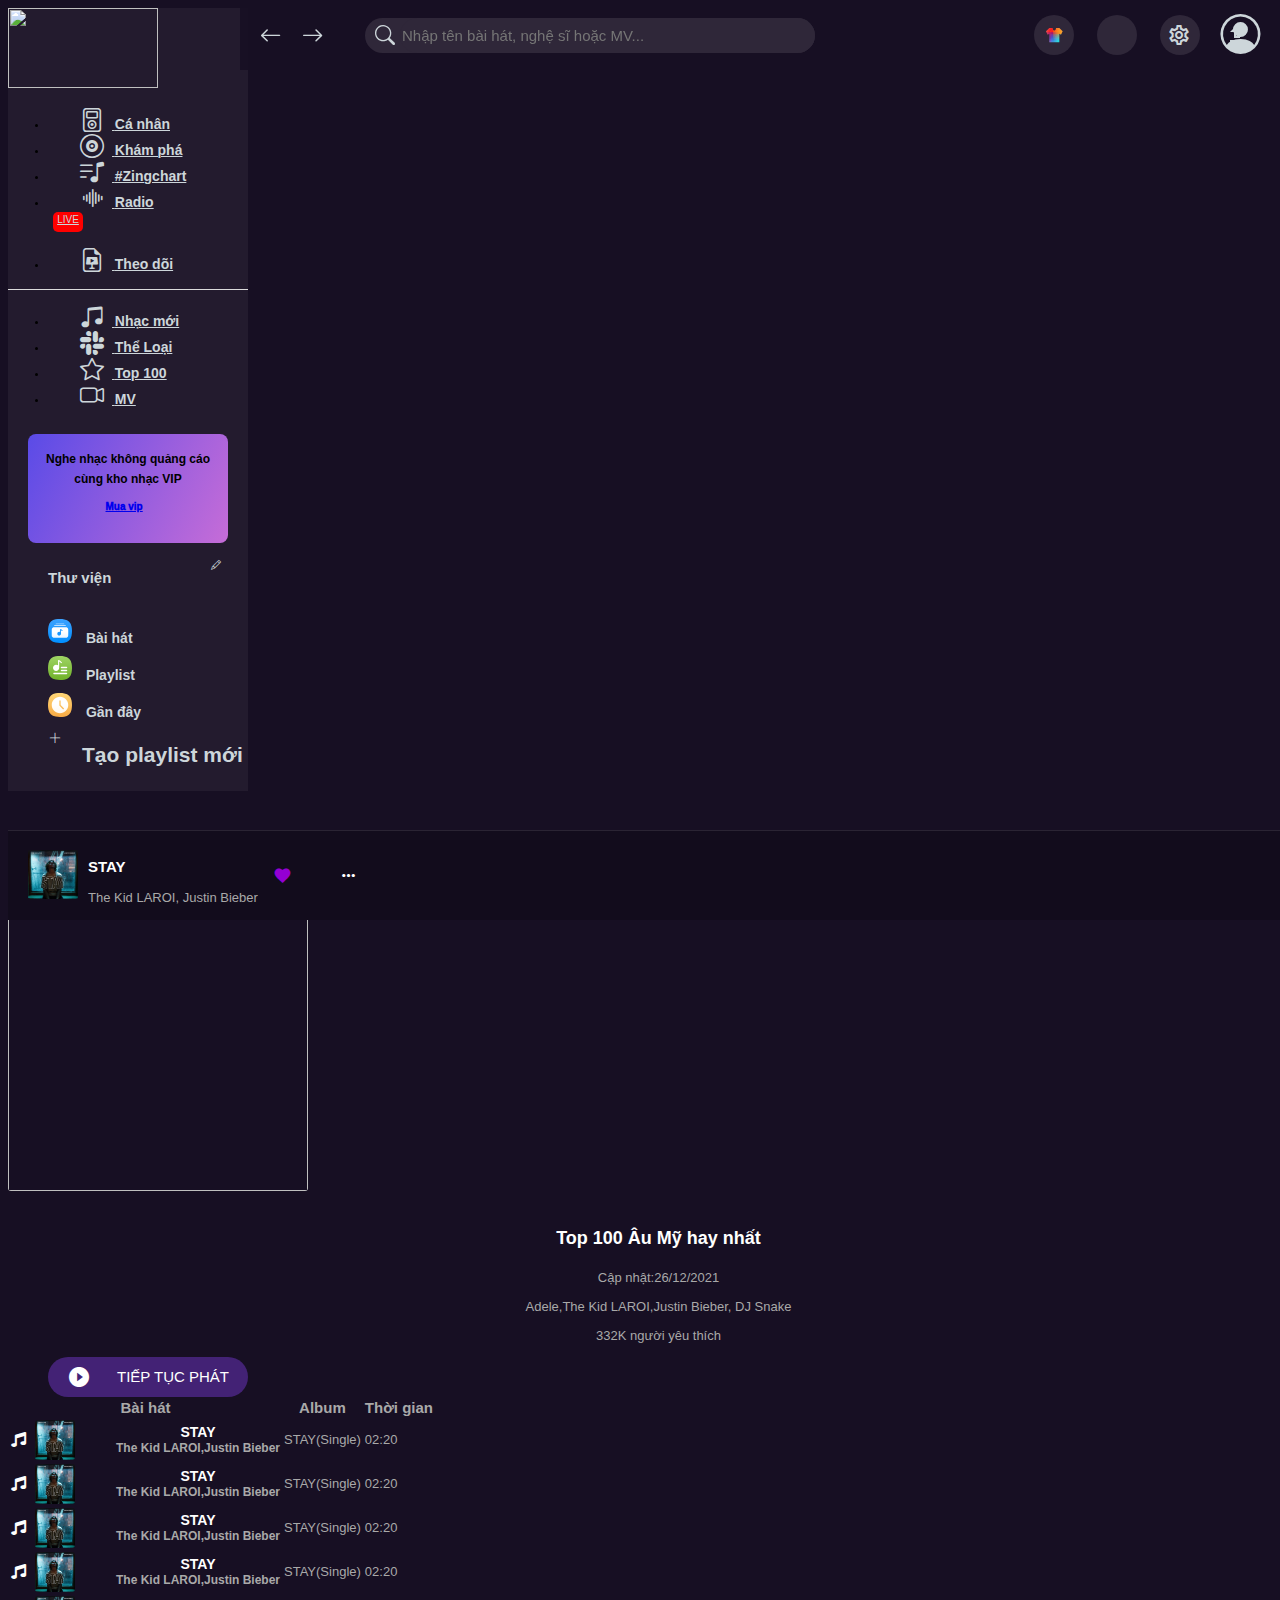
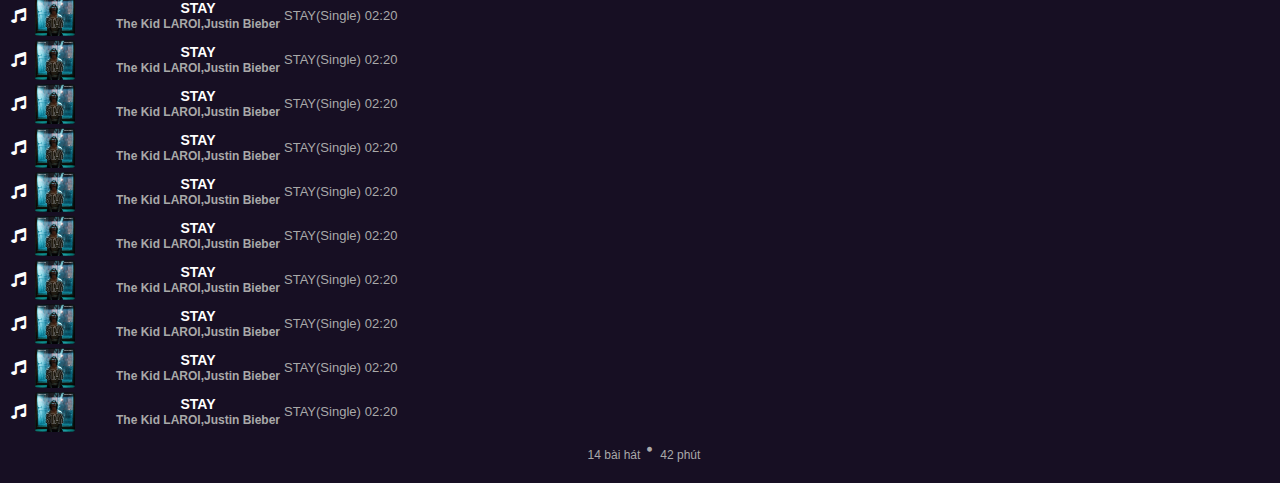
==== 12_ZingMP3/playlist.html @ 8ba4375e "abc" ====
<!DOCTYPE html>
<html lang="en">
<head>
    <meta charset="UTF-8">
    <meta http-equiv="X-UA-Compatible" content="IE=edge">
    <meta name="viewport" content="width=device-width, initial-scale=1.0">
    <link rel="shortcut icon" href="https://static-zmp3.zadn.vn/skins/zmp3-v5.2/images/icon_zing_mp3_60.png" type="image/x-icon">
    <link rel="stylesheet" href="https://cdnjs.cloudflare.com/ajax/libs/normalize/8.0.1/normalize.min.css" integrity="sha512-NhSC1YmyruXifcj/KFRWoC561YpHpc5Jtzgvbuzx5VozKpWvQ+4nXhPdFgmx8xqexRcpAglTj9sIBWINXa8x5w==" crossorigin="anonymous" referrerpolicy="no-referrer"/>
    <link rel="preconnect" href="https://fonts.googleapis.com">
    <link rel="preconnect" href="https://fonts.gstatic.com" crossorigin>
    <link href="https://fonts.googleapis.com/css2?family=Inter:wght@300;400;500;700&display=swap" rel="stylesheet">
    <link rel="stylesheet" href="https://cdn.jsdelivr.net/npm/bootstrap-icons@1.7.2/font/bootstrap-icons.css">
    <link rel="stylesheet" href="https://cdnjs.cloudflare.com/ajax/libs/font-awesome/5.15.3/css/all.min.css" > 
    <link href="https://fonts.googleapis.com/css2?family=Material+Icons+Outlined" rel="stylesheet">
    <link href="https://cdn.jsdelivr.net/npm/bootstrap@5.0.2/dist/css/bootstrap.min.css" rel="stylesheet" integrity="sha384-EVSTQN3/azprG1Anm3QDgpJLIm9Nao0Yz1ztcQTwFspd3yD65VohhpuuCOmLASjC" crossorigin="anonymous">
     <link rel="stylesheet" href="assets/css/playlist.css">
    <title>Top 100 Âu Mỹ hay nhất</title>
</head>
<body>
  <main class="app_main grid">
    <!-- Side bar -->
    <nav class="navbar navbar-vertical d-block position-fixed top-0 start-0 bottom-0 p-0">
      <div class="navbar__content">
          <a class="navbar-brand px-5 d-block" href="#">
              <img src="./assets/icon/main-logo.svg" alt="">
          </a>
          <ul class="nav navbar__list1 flex-column">
              <li class="nav-item navbar__item">
                  <a class="nav-link d-flex align-items-center navbar__link navbar__link--active" href="#">
                      <i class="navbar__link-icon bi bi-music-player"></i>
                      <span>Cá nhân</span> 
                  </a>
              </li>
              <li class="nav-item navbar__item">
                  <a class="nav-link d-flex align-items-center navbar__link" href="#">
                      <i class="navbar__link-icon bi bi-vinyl"></i>
                      <span>Khám phá</span> 
                  </a>
              </li>
              <li class="nav-item navbar__item">
                  <a class="nav-link d-flex align-items-center navbar__link" href="#">
                      <i class="navbar__link-icon bi bi-music-note-list"></i>
                      <span>#Zingchart</span> 
                  </a>
              </li>
              <li class="nav-item navbar__item">
                  <a class="nav-link d-flex align-items-center navbar__link" href="#">
                      <i class="navbar__link-icon bi bi-soundwave"></i>
                      <span>Radio</span> 
                      <div class="nav-item-label">LIVE</div>
                  </a>
              </li>
              <li class="nav-item navbar__item">
                  <a class="nav-link d-flex align-items-center navbar__link" href="#">
                      <i class="navbar__link-icon bi bi-file-earmark-slides"></i>
                      <span>Theo dõi</span> 
                  </a>
              </li>
          </ul>
          <ul class="nav navbar__list2 flex-column">
              <li class="nav-item navbar__item">
                  <a class="nav-link d-flex align-items-center navbar__link" href="#">
                      <i class="navbar__link-icon bi bi-music-note-beamed"></i>
                      <span>Nhạc mới</span> 
                  </a>
              </li>
              <li class="nav-item navbar__item">
                  <a class="nav-link d-flex align-items-center navbar__link" href="#">
                      <i class="navbar__link-icon bi bi-slack"></i>
                      <span>Thể Loại</span> 
                  </a>
              </li>
              <li class="nav-item navbar__item">
                  <a class="nav-link d-flex align-items-center navbar__link" href="#">
                      <i class="navbar__link-icon bi bi-star"></i>
                      <span>Top 100</span> 
                  </a>
              </li>
              <li class="nav-item navbar__item">
                  <a class="nav-link d-flex align-items-center navbar__link" href="#">
                      <i class="navbar__link-icon bi bi-camera-video"></i>
                      <span>MV</span> 
                  </a>
              </li>
          </ul>
          <div class="sidebar__login">
              <p class="sidebar__login-description">Nghe nhạc không quảng cáo cùng kho nhạc VIP</p>
              <a href="#" class="sidebar__login-btn button is-small button-gold">Mua vip</a>
          </div>
          <ul class="sidebar__subnav-menu">
              <li class="sibebar__subnav-content" style="display:flex; margin-bottom:20px;">
                  <h2 class="sidebar__menu-title">Thư viện</h2>
                  <i class="bi bi-pencil" style="color: #cdd6da;"></i>
              </li>     
              <li class="sidebar__menu-item">
                  <a href="#" class="sidebar__menu-link">
                      <svg xmlns="http://www.w3.org/2000/svg" width="24" height="24" viewBox="0 0 24 24">
                          <defs>
                              <linearGradient id="0783s0j89a" x1="0%" x2="0%" y1="0%" y2="100%">
                                  <stop offset="0%" stop-color="#3CA2FF" />
                                  <stop offset="100%" stop-color="#008FFF" />
                              </linearGradient>
                              <linearGradient id="prx3tly02b" x1="21.839%" x2="21.839%" y1="43.679%" y2="100%">
                                  <stop offset="0%" stop-color="#FFF" />
                                  <stop offset="100%" stop-color="#FFF" stop-opacity=".9" />
                              </linearGradient>
                          </defs>
                          <g fill="none" fill-rule="evenodd">
                              <g>
                                  <g>
                                      <path
                                          fill="url(#0783s0j89a)"
                                          d="M.516 7.143c.812-3.928 3.31-6.115 7.207-6.776 2.88-.489 5.762-.495 8.637.014 4.012.709 6.424 3.024 7.192 7.011.594 3.082.603 6.196-.009 9.274-.821 3.9-3.384 6.309-7.266 6.967-2.88.489-5.762.495-8.637-.014-4.012-.709-6.435-3.14-7.203-7.127-.624-3.102-.564-6.235.08-9.349z"
                                          transform="translate(-21 -433) translate(21 433)"
                                      />
                                      <path
                                          fill="url(#prx3tly02b)"
                                          d="M3.995 9.479c-.245.48-.245 1.11-.245 2.371v3.3c0 1.26 0 1.89.245 2.371.216.424.56.768.984.984.48.245 1.11.245 2.371.245h9.3c1.26 0 1.89 0 2.372-.245.423-.216.767-.56.983-.983.245-.482.245-1.112.245-2.372v-3.3c0-1.26 0-1.89-.245-2.371-.216-.424-.56-.768-.983-.984-.482-.245-1.112-.245-2.372-.245h-9.3c-1.26 0-1.89 0-2.371.245-.424.216-.768.56-.984.984zm8.567.571l.06.004.068.015.057.02.017.008c.556.27 1.067.623 1.516 1.046.075.07.148.142.22.217.172.18.166.464-.014.636-.18.172-.464.167-.636-.013-.061-.063-.123-.125-.187-.185-.202-.19-.42-.365-.65-.521v3.442c0 1.025-.832 1.856-1.857 1.856S9.3 15.744 9.3 14.719c0-1.025.831-1.856 1.856-1.856.35 0 .677.096.957.264V10.5c0-.249.201-.45.45-.45z"
                                          transform="translate(-21 -433) translate(21 433)"
                                      />
                                      <path fill="#FFF" fill-opacity=".6" fill-rule="nonzero" d="M7.5 5.25c0-.414.336-.75.75-.75h7.5c.414 0 .75.336.75.75h-9z" transform="translate(-21 -433) translate(21 433)" />
                                      <path fill="#FFF" fill-opacity=".9" fill-rule="nonzero" d="M6 6.75c0-.414.336-.75.75-.75h10.5c.414 0 .75.336.75.75H6z" transform="translate(-21 -433) translate(21 433)" />
                                  </g>
                              </g>
                          </g>
                      </svg>
                      <span>Bài hát</span>
                  </a>
              </li>
              <li class="sidebar__menu-item">
                  <a href="#" class="sidebar__menu-link">
                      <svg xmlns="http://www.w3.org/2000/svg" width="24" height="24" viewBox="0 0 24 24">
                          <defs>
                              <linearGradient id="ghd4ngt38a" x1="50%" x2="50%" y1="0%" y2="100%">
                                  <stop offset="0%" stop-color="#9FD465" />
                                  <stop offset="100%" stop-color="#70B129" />
                              </linearGradient>
                          </defs>
                          <g fill="none" fill-rule="evenodd">
                              <g>
                                  <g>
                                      <path
                                          fill="url(#ghd4ngt38a)"
                                          d="M.516 7.143c.812-3.928 3.31-6.115 7.207-6.776 2.88-.489 5.762-.495 8.637.014 4.012.709 6.424 3.024 7.192 7.011.594 3.082.603 6.196-.009 9.274-.821 3.9-3.384 6.309-7.266 6.967-2.88.489-5.762.495-8.637-.014-4.012-.709-6.435-3.14-7.203-7.127-.624-3.102-.564-6.235.08-9.349z"
                                          transform="translate(-21 -467) translate(21 467)"
                                      />
                                      <path stroke="#FFF" stroke-linecap="round" stroke-linejoin="round" stroke-width="1.5" d="M13.5 11.5h5m-5 3h5M6 17.5h12.5" transform="translate(-21 -467) translate(21 467)" />
                                      <path
                                          fill="#FFF"
                                          d="M10.786 4.025c-.053-.016-.11-.025-.167-.025-.316 0-.572.262-.572.585v4.782c-.532-.44-1.21-.704-1.948-.704C6.387 8.663 5 10.082 5 11.831 5 13.581 6.387 15 8.099 15c1.711 0 3.099-1.419 3.099-3.169 0-.074-.003-.147-.007-.22l.001-6.04c.534.336 1.033.728 1.49 1.169.114.109.225.22.334.337.218.233.58.24.808.017.228-.223.235-.593.017-.826-.123-.131-.247-.257-.375-.38-.766-.738-1.64-1.355-2.589-1.826l-.091-.037z"
                                          transform="translate(-21 -467) translate(21 467)"
                                      />
                                  </g>
                              </g>
                          </g>
                      </svg>
                      
                      <span>Playlist</span>
                  </a>
              </li>
              <li class="sidebar__menu-item">
                  <a href="#" class="sidebar__menu-link">
                      <svg xmlns="http://www.w3.org/2000/svg" width="24" height="24" viewBox="0 0 24 24">
                          <defs>
                              <linearGradient id="v6mduhifwa" x1="50%" x2="50%" y1="0%" y2="100%">
                                  <stop offset="0%" stop-color="#FFD677" />
                                  <stop offset="100%" stop-color="#F7AA45" />
                              </linearGradient>
                              <linearGradient id="dkfkk30hhb" x1="21.205%" x2="21.205%" y1="43.042%" y2="100.632%">
                                  <stop offset="0%" stop-color="#FFF" />
                                  <stop offset="100%" stop-color="#FFF" stop-opacity=".9" />
                              </linearGradient>
                          </defs>
                          <g fill="none" fill-rule="evenodd">
                              <g>
                                  <g>
                                      <path
                                          fill="url(#v6mduhifwa)"
                                          d="M.516 7.143c.812-3.928 3.31-6.115 7.207-6.776 2.88-.489 5.762-.495 8.637.014 4.012.709 6.424 3.024 7.192 7.011.594 3.082.603 6.196-.009 9.274-.821 3.9-3.384 6.309-7.266 6.967-2.88.489-5.762.495-8.637-.014-4.012-.709-6.435-3.14-7.203-7.127-.624-3.102-.564-6.235.08-9.349z"
                                          transform="translate(-21 -569) translate(21 569)"
                                      />
                                      <path
                                          fill="url(#dkfkk30hhb)"
                                          d="M12 3.75c-4.556 0-8.25 3.694-8.25 8.25s3.694 8.25 8.25 8.25 8.25-3.694 8.25-8.25S16.556 3.75 12 3.75zm3.805 12.388c-.13.13-.301.195-.472.195-.17 0-.341-.065-.47-.195l-3.334-3.333c-.126-.125-.196-.294-.196-.472V8c0-.369.299-.667.667-.667.368 0 .667.298.667.667v4.057l3.138 3.138c.26.261.26.682 0 .943z"
                                          transform="translate(-21 -569) translate(21 569)"
                                      />
                                  </g>
                              </g>
                          </g>
                      </svg>

                      <span>Gần đây</span>
                  </a>
              </li>
              <li class="sidebar__create-container">
                  <a href="#" style="color:#cdd6da;">
                      <i class="bi bi-plus-lg"></i>
                  </a>   
                  <h2 class="sidebar__create-title" style="margin-left:20px;">Tạo playlist mới</h2> 
              </li>
          </ul>
      </div>
      </div>
    </nav>
    <!-- Header -->
    <div class="header">
      <div class="header_left">
          <i class="bi bi-arrow-left"></i>
          <i class="bi bi-arrow-right" style="margin-left: 20px;"></i>
      </div>
      <div class="header_search">
        <i class="bi bi-search"></i>
        <input type="text" class="header_search-input" placeholder="Nhập tên bài hát, nghệ sĩ hoặc MV...">
      </div>
      <div class="header_right">
          <div class="header__topic">
              <svg width="20" height="20" class="header__nav-icon" viewBox="0 0 20 20"><defs><linearGradient id="j32lhg93hd" x1="62.206%" x2="18.689%" y1="70.45%" y2="39.245%"><stop offset="0%" stop-color="#F81212"></stop><stop offset="100%" stop-color="red"></stop></linearGradient><linearGradient id="hjoavsus6g" x1="50%" x2="11.419%" y1="23.598%" y2="71.417%"><stop offset="0%" stop-color="#00F"></stop><stop offset="100%" stop-color="#0031FF"></stop></linearGradient><linearGradient id="la1y5u3dvi" x1="65.655%" x2="25.873%" y1="18.825%" y2="56.944%"><stop offset="0%" stop-color="#FFA600"></stop><stop offset="100%" stop-color="orange"></stop></linearGradient><linearGradient id="2dsmrlvdik" x1="24.964%" x2="63.407%" y1="8.849%" y2="55.625%"><stop offset="0%" stop-color="#13EFEC"></stop><stop offset="100%" stop-color="#00E8DF"></stop></linearGradient><filter id="4a7imk8mze" width="230%" height="230%" x="-65%" y="-65%" filterUnits="objectBoundingBox"><feGaussianBlur in="SourceGraphic" stdDeviation="3.9"></feGaussianBlur></filter><filter id="301mo6jeah" width="312.7%" height="312.7%" x="-106.4%" y="-106.4%" filterUnits="objectBoundingBox"><feGaussianBlur in="SourceGraphic" stdDeviation="3.9"></feGaussianBlur></filter><filter id="b2zvzgq7fj" width="295%" height="295%" x="-97.5%" y="-97.5%" filterUnits="objectBoundingBox"><feGaussianBlur in="SourceGraphic" stdDeviation="3.9"></feGaussianBlur></filter><filter id="a1wq161tvl" width="256%" height="256%" x="-78%" y="-78%" filterUnits="objectBoundingBox"><feGaussianBlur in="SourceGraphic" stdDeviation="3.9"></feGaussianBlur></filter><path id="qtpqrj1oda" d="M3.333 14.167V5.833l-1.666.834L0 3.333 3.333 0h3.334c.04 1.57.548 2.4 1.524 2.492l.142.008C9.403 2.478 9.958 1.645 10 0h3.333l3.334 3.333L15 6.667l-1.667-.834v8.334h-10z"></path><path id="jggzvnjgfc" d="M0 0H20V20H0z"></path><path id="2eiwxjmc7m" d="M3.333 14.167V5.833l-1.666.834L0 3.333 3.333 0h3.334c.04 1.57.548 2.4 1.524 2.492l.142.008C9.403 2.478 9.958 1.645 10 0h3.333l3.334 3.333L15 6.667l-1.667-.834v8.334h-10z"></path></defs><g fill="none" fill-rule="evenodd" transform="translate(2 3)"><mask id="tinejqaasb" fill="#fff"><use xlink:href="#qtpqrj1oda"></use></mask><use fill="#FFF" fill-opacity="0" xlink:href="#qtpqrj1oda"></use><g mask="url(#tinejqaasb)"><g transform="translate(-2 -3)"><mask id="uf3ckvfvpf" fill="#fff"><use xlink:href="#jggzvnjgfc"></use></mask><use fill="#D8D8D8" xlink:href="#jggzvnjgfc"></use><circle cx="8.9" cy="6.8" r="9" fill="url(#j32lhg93hd)" filter="url(#4a7imk8mze)" mask="url(#uf3ckvfvpf)"></circle><circle cx="9.3" cy="13.7" r="5.5" fill="url(#hjoavsus6g)" filter="url(#301mo6jeah)" mask="url(#uf3ckvfvpf)"></circle><circle cx="15.9" cy="6.9" r="6" fill="url(#la1y5u3dvi)" filter="url(#b2zvzgq7fj)" mask="url(#uf3ckvfvpf)"></circle><circle cx="16.4" cy="17.7" r="7.5" fill="url(#2dsmrlvdik)" filter="url(#a1wq161tvl)" mask="url(#uf3ckvfvpf)"></circle></g></g><use fill="#FFF" fill-opacity="0.05" xlink:href="#2eiwxjmc7m"></use></g></svg>
          </div>
          <div class="header__upload" , title="Tải lên">
             <span class="material-icons-outlined">file_upload</span>
          </div>
          <div class="header__setting" , title="Cài đặt">
             <span class="material-icons-outlined">settings</span>
          </div>
          <div class="header__avatar">
              <i class="bi bi-person-circle" style="color: #cdd6da;"></i>
          </div>
      </div>
    </div>
    <!-- Main container -->
     <div class="main_container">
    <div class="container px-4">
      <div class="row row-cols-4 gx-5 mt-4">
        <div class="main_article col-3 mx-4">
          <div  class="main_article-img">
           <img src="assets/images/usuk-top.jpg" style="width:300px" alt="">
              

            <div class="main_article-icon">
              <span class="material-icons-outlined">
                favorite_border
                </span>
                <span class=" material-icons-outlined">
                  play_circle_outline
                  </span>
                  <span class="material-icons-outlined">
                    more_horiz
                    </span>
            </div>
      </div>
      <div class="main_article-object">
        <a class="main_article-title" href=""><h4 >Top 100 Âu Mỹ hay nhất</h4></a>
        <p class="main_article-topic">Cập nhật:26/12/2021</p>
        <p  class="main_article-topic1">Adele,The Kid LAROI,Justin Bieber, DJ Snake</p>
        <p  class="main_article-topic">332K người yêu thích</p>
        <button class="btnContinute">
          <span class="material-icons-outlined">
             play_circle_filled
          </span>
          <p>TIẾP TỤC PHÁT</p>
         </button>
      </div>
      
        </div>
        <!-- Main list -->
        <div class="main_article col-8 mx-4">
           <table class="table">
            <thead>
              <tr>
                <th class="main__list-title" scope="col">Bài hát</th>
                <th class="main__list-title" scope="col">Album</th>
                <th class="main__list-title" scope="col">Thời gian</th>
              </tr>
            </thead>
            <tbody>
              <tr>
                 <th  scope="row">
                    <div class="main__list">
                      <i class="fas fa-music"></i>
                      <img  src="assets/images/stay.jpeg"style="width:40px"alt="">
                       <ul class="main__list-songname">
                         <li class="main__list-songname--li1">STAY </li>
                         <li>The Kid LAROI,Justin Bieber</li>
                       </ul>
                       <div class="main__list-hover2">
                        <ul class="main__list-hover2--ul">
                          <li class="main__list-hover2--li1">
                            <span class="material-icons-outlined">
                         play_arrow
                         </span>
                     </li>
                     <li class="main__list-hover2--li2">
                      <span class="material-icons-outlined">
                        music_video
                        </span>
                         <span class="material-icons-outlined">
                           favorite_border
                           </span>
                           <span class="material-icons-outlined">
                             more_horiz
                             </span>     
                     </li>
                   </ul>
                   
                       </div>
                    </div>
                   </th>
                   <td class="main__list-album">STAY(Single)</td>
                   <td class="main__list-album">02:20</td> 
                  
              </tr>
              <tr>
                <th scope="row"> 
                  <div class="main__list">
                    <i class="fas fa-music"></i>
                    <img  src="assets/images/stay.jpeg"style="width:40px"alt="">
                   <ul class="main__list-songname">
                     <li class="main__list-songname--li1">STAY </li>
                     <li>The Kid LAROI,Justin Bieber</li>
                   </ul> 
                   <div class="main__list-hover2">
                    <ul class="main__list-hover2--ul">
                      <li class="main__list-hover2--li1">
                        <span class="material-icons-outlined">
                     play_arrow
                     </span>
                 </li>
                 <li class="main__list-hover2--li2">
                  <span class="material-icons-outlined">
                    music_video
                    </span>
                     <span class="material-icons-outlined">
                       favorite_border
                       </span>
                       <span class="material-icons-outlined">
                         more_horiz
                         </span>     
                 </li>
               </ul>
               
                   </div>
               </div></th>
                <td class="main__list-album">STAY(Single)</td>
                <td class="main__list-album">02:20</td>
              </tr>
             <tr>
                <th scope="row"> <div class="main__list">
                  <i class="fas fa-music"></i>
                  <img  src="assets/images/stay.jpeg"style="width:40px"alt="">
                   <ul class="main__list-songname">
                     <li class="main__list-songname--li1">STAY </li>
                     <li>The Kid LAROI,Justin Bieber</li>
                   </ul> 
                   <div class="main__list-hover2">
                    <ul class="main__list-hover2--ul">
                      <li class="main__list-hover2--li1">
                        <span class="material-icons-outlined">
                     play_arrow
                     </span>
                 </li>
                 <li class="main__list-hover2--li2">
                  <span class="material-icons-outlined">
                    music_video
                    </span>
                     <span class="material-icons-outlined">
                       favorite_border
                       </span>
                       <span class="material-icons-outlined">
                         more_horiz
                         </span>     
                 </li>
               </ul>
               
                   </div>
               </div></th>
                <td class="main__list-album">STAY(Single)</td>
                <td class="main__list-album">02:20</td>
              </tr>
              <tr>
                <th scope="row"> <div class="main__list">
                  <i class="fas fa-music"></i>
                   <img  src="assets/images/stay.jpeg"style="width:40px"alt="">
                   <ul class="main__list-songname">
                     <li class="main__list-songname--li1">STAY </li>
                     <li>The Kid LAROI,Justin Bieber</li>
                   </ul> 
                   <div class="main__list-hover2">
                    <ul class="main__list-hover2--ul">
                      <li class="main__list-hover2--li1">
                        <span class="material-icons-outlined">
                     play_arrow
                     </span>
                 </li>
                 <li class="main__list-hover2--li2">
                  <span class="material-icons-outlined">
                    music_video
                    </span>
                     <span class="material-icons-outlined">
                       favorite_border
                       </span>
                       <span class="material-icons-outlined">
                         more_horiz
                         </span>     
                 </li>
               </ul>
               
                   </div>
               </div></th>
                <td class="main__list-album">STAY(Single)</td>
                <td class="main__list-album">02:20</td>
              </tr>
              <tr>
                <th scope="row"> <div class="main__list">
                  <i class="fas fa-music"></i>
                   <img  src="assets/images/stay.jpeg"style="width:40px"alt="">
                   <ul class="main__list-songname">
                     <li class="main__list-songname--li1">STAY </li>
                     <li >The Kid LAROI,Justin Bieber</li>
                   </ul> 
                   <div class="main__list-hover2">
                    <ul class="main__list-hover2--ul">
                      <li class="main__list-hover2--li1">
                        <span class="material-icons-outlined">
                     play_arrow
                     </span>
                 </li>
                 <li class="main__list-hover2--li2">
                  <span class="material-icons-outlined">
                    music_video
                    </span>
                     <span class="material-icons-outlined">
                       favorite_border
                       </span>
                       <span class="material-icons-outlined">
                         more_horiz
                         </span>     
                 </li>
               </ul>
               
                   </div>
               </div></th>
                <td class="main__list-album">STAY(Single)</td>
                <td class="main__list-album">02:20</td>
              </tr>
              <tr>
                <th scope="row"> <div class="main__list">
                  <i class="fas fa-music"></i>
                   <img  src="assets/images/stay.jpeg"style="width:40px"alt="">
                   <ul class="main__list-songname">
                     <li class="main__list-songname--li1">STAY </li>
                     <li>The Kid LAROI,Justin Bieber</li>
                   </ul> 
                   <div class="main__list-hover2">
                    <ul class="main__list-hover2--ul">
                      <li class="main__list-hover2--li1">
                        <span class="material-icons-outlined">
                     play_arrow
                     </span>
                 </li>
                 <li class="main__list-hover2--li2">
                  <span class="material-icons-outlined">
                    music_video
                    </span>
                     <span class="material-icons-outlined">
                       favorite_border
                       </span>
                       <span class="material-icons-outlined">
                         more_horiz
                         </span>     
                 </li>
               </ul>
               
                   </div>
               </div></th>
                <td class="main__list-album">STAY(Single)</td>
                <td class="main__list-album">02:20</td>
              </tr>
              <tr>
                <th scope="row"> <div class="main__list">
                  <i class="fas fa-music"></i>
                   <img  src="assets/images/stay.jpeg"style="width:40px"alt="">
                   <ul class="main__list-songname">
                     <li class="main__list-songname--li1">STAY </li>
                     <li>The Kid LAROI,Justin Bieber</li>
                   </ul> 
                   <div class="main__list-hover2">
                    <ul class="main__list-hover2--ul">
                      <li class="main__list-hover2--li1">
                        <span class="material-icons-outlined">
                     play_arrow
                     </span>
                 </li>
                 <li class="main__list-hover2--li2">
                  <span class="material-icons-outlined">
                    music_video
                    </span>
                     <span class="material-icons-outlined">
                       favorite_border
                       </span>
                       <span class="material-icons-outlined">
                         more_horiz
                         </span>     
                 </li>
               </ul>
               
                   </div>
               </div></th>
                <td class="main__list-album">STAY(Single)</td>
                <td class="main__list-album">02:20</td>
              </tr>
              <tr>
                <th scope="row"> <div class="main__list">
                  <i class="fas fa-music"></i>
                   <img  src="assets/images/stay.jpeg"style="width:40px"alt="">
                   <ul class="main__list-songname">
                     <li class="main__list-songname--li1">STAY </li>
                     <li>The Kid LAROI,Justin Bieber</li>
                   </ul> 
                   <div class="main__list-hover2">
                    <ul class="main__list-hover2--ul">
                      <li class="main__list-hover2--li1">
                        <span class="material-icons-outlined">
                     play_arrow
                     </span>
                 </li>
                 <li class="main__list-hover2--li2">
                  <span class="material-icons-outlined">
                    music_video
                    </span>
                     <span class="material-icons-outlined">
                       favorite_border
                       </span>
                       <span class="material-icons-outlined">
                         more_horiz
                         </span>     
                 </li>
               </ul>
               
                   </div>
               </div></th>
                <td class="main__list-album">STAY(Single)</td>
                <td class="main__list-album">02:20</td>
              </tr>
              <tr>
                <th scope="row"> <div class="main__list">
                  <i class="fas fa-music"></i>
                   <img  src="assets/images/stay.jpeg"style="width:40px"alt="">
                   <ul class="main__list-songname">
                     <li class="main__list-songname--li1">STAY </li>
                     <li>The Kid LAROI,Justin Bieber</li>
                   </ul> 
                   <div class="main__list-hover2">
                    <ul class="main__list-hover2--ul">
                      <li class="main__list-hover2--li1">
                        <span class="material-icons-outlined">
                     play_arrow
                     </span>
                 </li>
                 <li class="main__list-hover2--li2">
                  <span class="material-icons-outlined">
                    music_video
                    </span>
                     <span class="material-icons-outlined">
                       favorite_border
                       </span>
                       <span class="material-icons-outlined">
                         more_horiz
                         </span>     
                 </li>
               </ul>
               
                   </div>
               </div></th>
                <td class="main__list-album">STAY(Single)</td>
                <td class="main__list-album">02:20</td>
              </tr>
              <tr>
                <th scope="row"> <div class="main__list">
                  <i class="fas fa-music"></i>
                   <img  src="assets/images/stay.jpeg"style="width:40px"alt="">
                   <ul class="main__list-songname">
                     <li class="main__list-songname--li1">STAY </li>
                     <li>The Kid LAROI,Justin Bieber</li>
                   </ul> 
               </div></th>
                <td class="main__list-album">STAY(Single)</td>
                <td class="main__list-album">02:20</td>
              </tr>
              <tr>
                <th scope="row"> <div class="main__list">
                  <i class="fas fa-music"></i>
                   <img  src="assets/images/stay.jpeg"style="width:40px"alt="">
                   <ul class="main__list-songname">
                     <li class="main__list-songname--li1">STAY </li>
                     <li>The Kid LAROI,Justin Bieber</li>
                   </ul> 
               </div></th>
                <td class="main__list-album">STAY(Single)</td>
                <td class="main__list-album">02:20</td>
              </tr>
              <tr>
                <th scope="row"> <div class="main__list">
                  <i class="fas fa-music"></i>
                   <img  src="assets/images/stay.jpeg"style="width:40px"alt="">
                   <ul class="main__list-songname">
                     <li class="main__list-songname--li1">STAY </li>
                     <li>The Kid LAROI,Justin Bieber</li>
                   </ul> 
               </div></th>
                <td class="main__list-album">STAY(Single)</td>
                <td class="main__list-album">02:20</td>
              </tr>
              <tr>
                <th scope="row"> <div class="main__list">
                  <i class="fas fa-music"></i>
                   <img  src="assets/images/stay.jpeg"style="width:40px"alt="">
                   <ul class="main__list-songname">
                     <li class="main__list-songname--li1">STAY </li>
                     <li>The Kid LAROI,Justin Bieber</li>
                   </ul> 
               </div></th>
                <td class="main__list-album">STAY(Single)</td>
                <td class="main__list-album">02:20</td>
              </tr>
              <tr>
                <th scope="row"> <div class="main__list">
                  <i class="fas fa-music"></i>
                   <img  src="assets/images/stay.jpeg"style="width:40px"alt="">
                   <ul class="main__list-songname">
                     <li class="main__list-songname--li1">STAY </li>
                     <li>The Kid LAROI,Justin Bieber</li>
                   </ul> 
               </div></th>
                <td class="main__list-album">STAY(Single)</td>
                <td class="main__list-album">02:20</td>
              </tr>
            </tbody>
            
          </table>
        </div>

    </div>
    </div>
   <div class="footer">
     <div class="footer__content">
      <p>14 bài hát  </p>
      <i class=" footer__content-icon fas fa-circle"></i>
      <p> 42 phút</p>
     </div>
   </div>
     </div>
    <!-- Music bar -->
    <div class="user-secsion now-playing-bar">
      <div class="player-controls clickable">
        <div class="level player-controls__container">
          <div class="playbar__left">
            <div class="play__left-img">
              <img src="assets/images/stay.jpeg" style="width:50px "alt="">
               <div class="play__left-img--hover">
                <span class="play__left-img--icon material-icons-outlined">
                  redo
                  </span>
               </div>
            </div>
            
            <div class="playbar__left-title">
              <p class="playbar__left-title--p1">STAY</p>
              <p class="playbar__left-title--p2">The Kid LAROI, Justin Bieber</p>
            </div>
            <div class="playbar__left-icon">
              <span class=" playbar__left-icon--heart material-icons-outlined">
                favorite
                </span>
                <span class="material-icons-outlined">
                  more_horiz
                  </span>
                  

            </div>
          </div>

        </div>
      </div>

    </div>







  </main>





  
      




  <script src="https://cdn.jsdelivr.net/npm/bootstrap@5.0.2/dist/js/bootstrap.bundle.min.js" integrity="sha384-MrcW6ZMFYlzcLA8Nl+NtUVF0sA7MsXsP1UyJoMp4YLEuNSfAP+JcXn/tWtIaxVXM" crossorigin="anonymous"></script>
    </body>
</html>
---- 12_ZingMP3/assets/css/playlist.css ----
html {
    font-size: 62.5%;
    line-height: 1.6rem;
    font-family: 'Roboto', sans-serif;
    box-sizing: border-box;
}

* {
    box-sizing: inherit;
}

:root {
    --text-color: #cdd6da;
    --background-color: #170f23;
    --navbar-vertical-width : 240px;
}

body {
    background-color: var(--background-color);
}

::-webkit-scrollbar {
    width: 4px;
}

  /* Track   */
::-webkit-scrollbar-track {
    background-color: rgb(140, 131, 141);
  }
   
  /* Handle   */
::-webkit-scrollbar-thumb {
    background: rgba(177, 177, 177, 1);
    border-radius: 10px;
    display: none;
  }
  
  /* Handle on hover   */
::-webkit-scrollbar-thumb:hover {
    background: rgba(177, 177, 177, 0.6);
    display: unset;
}


/* sidebar css */
.navbar-vertical {
    width: var(--navbar-vertical-width);
    align-items: unset;
    justify-content: unset;
    background-color: #231b2e;
    overflow-y: scroll;
}

.navbar-brand {
    height: 70px;
}

.navbar-brand img{
    width: 150px;
    height: 80px;
}
.navbar__list1{
    margin-top: 15px;
    border-bottom: rgb(219, 219, 219) solid 1px;
    padding-bottom: 15px;
}

.navbar__list2{
    margin-top: 15px;
    padding-bottom: 15px;
}
.nav-item-label{
    font-size: 1rem;
    line-height: 1.6rem;
    width: 30px;
    height: 20px;
    margin-left: 5px;
    border-radius: 5px;
    text-align: center;
    color: var(--white-color);
    background-color: red;
}
.sidebar__login {
    display: flex;
    flex-direction: column;
    align-items: center;
    margin: 10px 20px 10px 20px;
    padding: 15px 8px;
    width: 200px;
    height: 109px;
    border-radius: 8px;
    background-image: linear-gradient(117deg,#5a4be7,#c86dd7 102%);
}

.sidebar__login-description {
    display: block;
    text-align: center;
    color: var(--white-color);
    font-size: 1.2rem;
    font-weight: 600;
    line-height: 2rem;
    width: 100%;
    margin: 0 0 10px;
}

.button.sidebar__login-btn {
    width: 125px;
    height: 100px;
    font-weight: 1000;
    border: 1px solid var(--white-color);
    margin-left: 80px;
}
.sidebar__subnav-menu{
    margin-top: 15px;
    list-style: none;
}
.sidebar__menu-item{
    margin-bottom: 10px;
}
.sidebar__menu-title{
    color: #cdd6da;
    margin-right: 100px;
}
.sidebar__menu-link{
    text-decoration: none;
}
.sidebar__menu-link span{
    color: #cdd6da;

}
.sidebar__menu-item{
    font-size: 1.4rem;
    font-weight: 700;
    box-sizing: inherit;
    color: var(--text-color);
}
.sidebar__menu-link span{
    margin-left: 10px;
}
.sidebar__create-container{
    font-size: 1.4rem;
    font-weight: 500;
    box-sizing: inherit;
    color: var(--text-color);
    display: flex;
}

.navbar__link:hover {
    color: #fdffff;
}

.navbar__link:focus {
    color: #fdffff;
}

.navbar__link {
    padding: 2px 32px;
    color: var(--text-color);
}

.navbar__link span {
    font-size: 1.4rem;
    font-weight: 700;
}

.navbar__link.active {
    color: #fdffff;
    background-color: #393243;
    border-left: 4px solid #7200a1;
}

.navbar__link-icon {
    font-size: 2.4rem;
    margin-right: 8px;
}
/* main css */

.main__container {
    margin-left: var(--navbar-vertical-width);
}
/* header */
.header{
    display: flex;
    justify-content: space-between;
    align-items: center;
    height: 70px;
    margin-left: 240px;
    top: 0;
    left: 0;
    right: 0;
    position: fixed;
    background-color: rgba(23, 15, 35,0.9);
    font-size: 1.4rem;
    font-weight: 700;
    color: #cdd6da;
    z-index: 1;
}  

.header_left{
    font-size: 2.2rem;
    margin-left: 20px;
    cursor: pointer;
    display: flex;
}
.header_search{
    margin-right: 200px;
    display: flex;
    align-items: center;
    width: 450px;
    height: 35px;        
    background-color: #2f2739;
    border-radius: 25px;
    margin-left: 30px;
}
.header_search i{
    font-size: 20px;
    margin-left: 10px;
}
.header_search input{
    flex: 1;
    height: 100%;
    background-color: #2f2739;
    outline: none;
    border:none;
    border-radius: 25px;
    font-size: 15px;
    font-weight: 20px;
    margin-left: 5px;
}
.header_right{
    display: flex;
    justify-content: space-around;
    align-items: center;
}
.header__topic{
    cursor: pointer;
    position: relative;
    height: 40px;
    width: 40px;
    border-radius: 20px;
    background-color:#2f2739;
    margin-left: 8px;
    margin-right: 15px;
}
.header__topic svg{
    margin-left: 10px;
    margin-top: 10px;
}
.header__upload{
    cursor: pointer;
    position: relative;
    height: 40px;
    width: 40px;
    border-radius: 20px;
    background-color:#2f2739;
    margin-left: 8px;
    margin-right: 15px;
}
.header__upload span{
    margin-left: 8px;
    margin-top: 7px;
}
.header__setting{
    cursor: pointer;
    position: relative;
    height: 40px;
    width: 40px;
    border-radius: 20px;
    background-color:#2f2739;
    margin-left: 8px;
    margin-right: 15px;
}
.header__setting span{
    margin-left: 7px;
    margin-top: 8px;
}
.header__avatar{
    font-size: 40px;
    margin-bottom: 2px;
    margin-left: 5px;
    cursor: pointer;
}
.header_right{
    margin-right: 20px;
}
/* css main chính */
.container{
   margin-right: 3px;
   margin-top: 100px;
   
}
.main_article-img{
    overflow: hidden;
    display: inline-block;
    position: relative;
}
.main_article-img img{
    transition: 0.8s;
}
.main_article-img:hover img {
    transform: scale(1.2, 1.2);
  }
.main_article img{
    height:300px;
    border-radius: 3px;
    position: relative;
} 
.main_article-icon{
    width: 300px;
    height:300px;
    background-color: rgba(0,0,0,0.5);
    position: absolute;
    top: 0;
    left: 0;
    bottom: 0;
    border-radius: 3px;
   /* display: flex; */
   
    display: none; 

 

}

.main_article-icon span{
    color:whitesmoke;
    font-size: 2.5rem;
    margin: auto;
}

.main_article-img:hover .main_article-icon {
    display: flex;
    cursor: pointer; 
 
} 
.main_article-object{
    text-align: center;
    margin-left: 40px;
}
.main_article-title {
    text-decoration: none;
   
    /* color: white; */
    /* font-weight: bold; */
    font-family: Arial;
    display: block;
     padding-top: 5px;
}
.main_article-title h4{
    font-size: 1.8rem;
    color: white;
    font-weight: bold;
   
}
.main_article-object .main_article-topic{
    color:darkgray;
    font-size: 1.3rem;
    font-family: Arial;
    cursor: pointer;
}
.main_article-object .main_article-topic1{
    color:darkgray;
    font-size: 1.3rem;
    font-family: Arial;
    cursor: pointer;
}
.main_article-topic1:hover{
      color:violet;
}
.btnContinute{
    width: 200px;
    height: 40px;
    background-color:#432275 ;
    display: flex;
    align-items: center;
    border-radius: 20px;
    border: none;
  
}
.btnContinute span{
    color: white;
    margin: auto;
    
}
.btnContinute p{
    color:white;
    margin: auto;
    font-size: 1.5rem;
}
/*css main list*/
.main_article p{
    color: white
}
.main__list{
    display: flex;
    align-items: center;
}
.main__list-title{
    color:darkgrey;
    font-weight: bold;
    font-size: 1.5rem;
}
.main__list span{
   color:white;
   padding-right: 3px;
}
.main__list i{
    color:white;
    font-size: 1.5rem;
    padding-right: 9px;
}
.main__list img{
     height:40px;
}
.main__list-songname{
    margin: 0 0 0 1px;
    list-style: none;
    
}
.main__list-songname .main__list-songname--li1{
     font-weight: bold; 
    font-size: 1.4rem;
    color: white;

}
.main__list-songname li{
    color:darkgray;
    cursor: pointer;
    font-size: 1.2rem;
}
.main__list-album{
    color: darkgrey;
    cursor: pointer;
    font-size: 1.3rem;
}
/*css phần hover */
 .main__list{
    position: relative;
}
.main__list-hover2{
    width: 732px;
    height:45px;
    position: absolute;
    top:2px;
    right: -285px;
    border-radius: 3px;
    display: none;   
    cursor: pointer;
    
}
.main__list-hover2--ul{
    display: flex;
    list-style: none;
}
.main__list-hover2--li1{
   margin-top:10px;
   margin-left: 15px;

}
.main__list-hover2--li2{
    margin-top:10px;
    margin-left: 500px;
}
.main__list-hover2--li2 span{
    padding-left: 8px;

}
.main__list:hover .main__list-hover2 {
    display:block;
    background-color: rgba(66,66,66,0.4);
}  

.footer__content{
    display: flex;
    align-items: center;
    justify-content: center;

}
.footer__content p{
    color:darkgray;
    padding-left: 8px;
    font-size: 1.2rem;

}
.footer__content .footer__content-icon{
    color:darkgray;
    font-size: 0.5rem;
    margin-left: 7px;
    margin-bottom: 10px;
    
}
/* Css music bar */
 .now-playing-bar {
    position: fixed;
    bottom: 0;
    width: 100%;
    max-height: 70px;
    z-index: 100;
} 
.player-controls {
    /* position: fixed; */
    z-index: 2;
    width: 100%;
    bottom: 0;
    -webkit-user-select: none;
    -ms-user-select: none;
    user-select: none;
    background-color: #170f23;
}
 .player-controls__container {
    height: 90px;
    min-width: 768px;
    padding: 0 20px;
    background-color: rgba(0,0,0,0.2);
    border-top: 1px solid hsla(0,0%,100%,0.1);
    display: flex;
    
} 
.playbar__left{
    width: 100%;
    display:flex;
    align-items: center;
    justify-content: flex-start;

}
.play__left-img{
    position: relative;
}
.playbar__left img{
    margin-top: 3px;
    border-radius: 2px;
    

}
.play__left-img--hover{
    width: 50px;
    height:50px;
     background-color:rgba(0,0,0,0.5) ; 
    position:absolute;
    bottom: 0px;
    display: none;
    
   

}
.play__left-img--hover .play__left-img--icon{
    margin-top: 12px;
    margin-left: 12px;
     color: darkgray;
     font-size: 1.7rem;
}
.play__left-img:hover .play__left-img--hover{
    display: block;
}

.playbar__left-title{
    margin-left: 10px;
    margin-top: 12px;



}
.playbar__left-title .playbar__left-title--p1{
    color:white;
    font-size: 1.5rem;
    font-weight: bold;
}
.playbar__left-title p{
    color: darkgray;
    font-size: 1.3rem;
}
.playbar__left-title--p2:hover{
    color: darkviolet;
}
.playbar__left-icon{
    display: flex;
    justify-content: space-between;
    width: 100px;
    
}
.playbar__left-icon span{
    margin-left: 15px;
    font-size: 1.9rem;
    color: #fff
}
.playbar__left-icon .playbar__left-icon--heart{
    color:darkviolet;
}
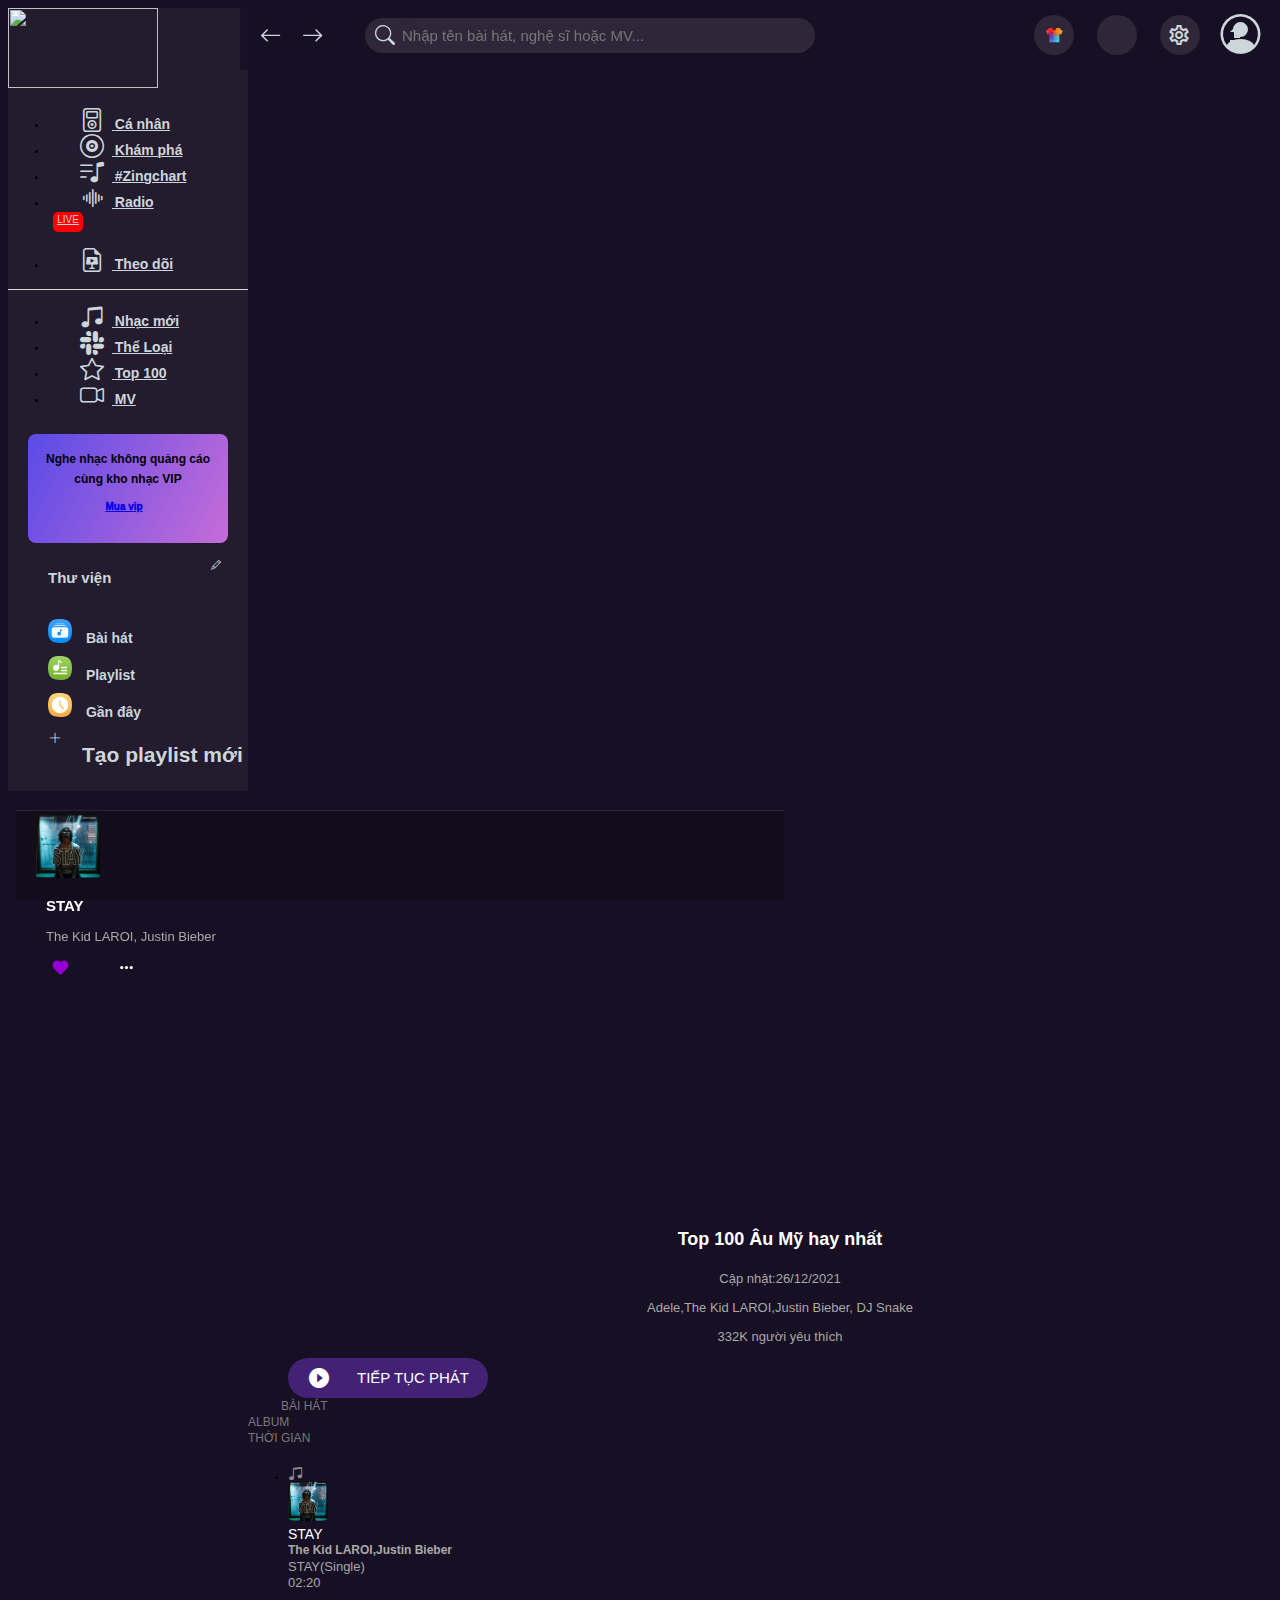
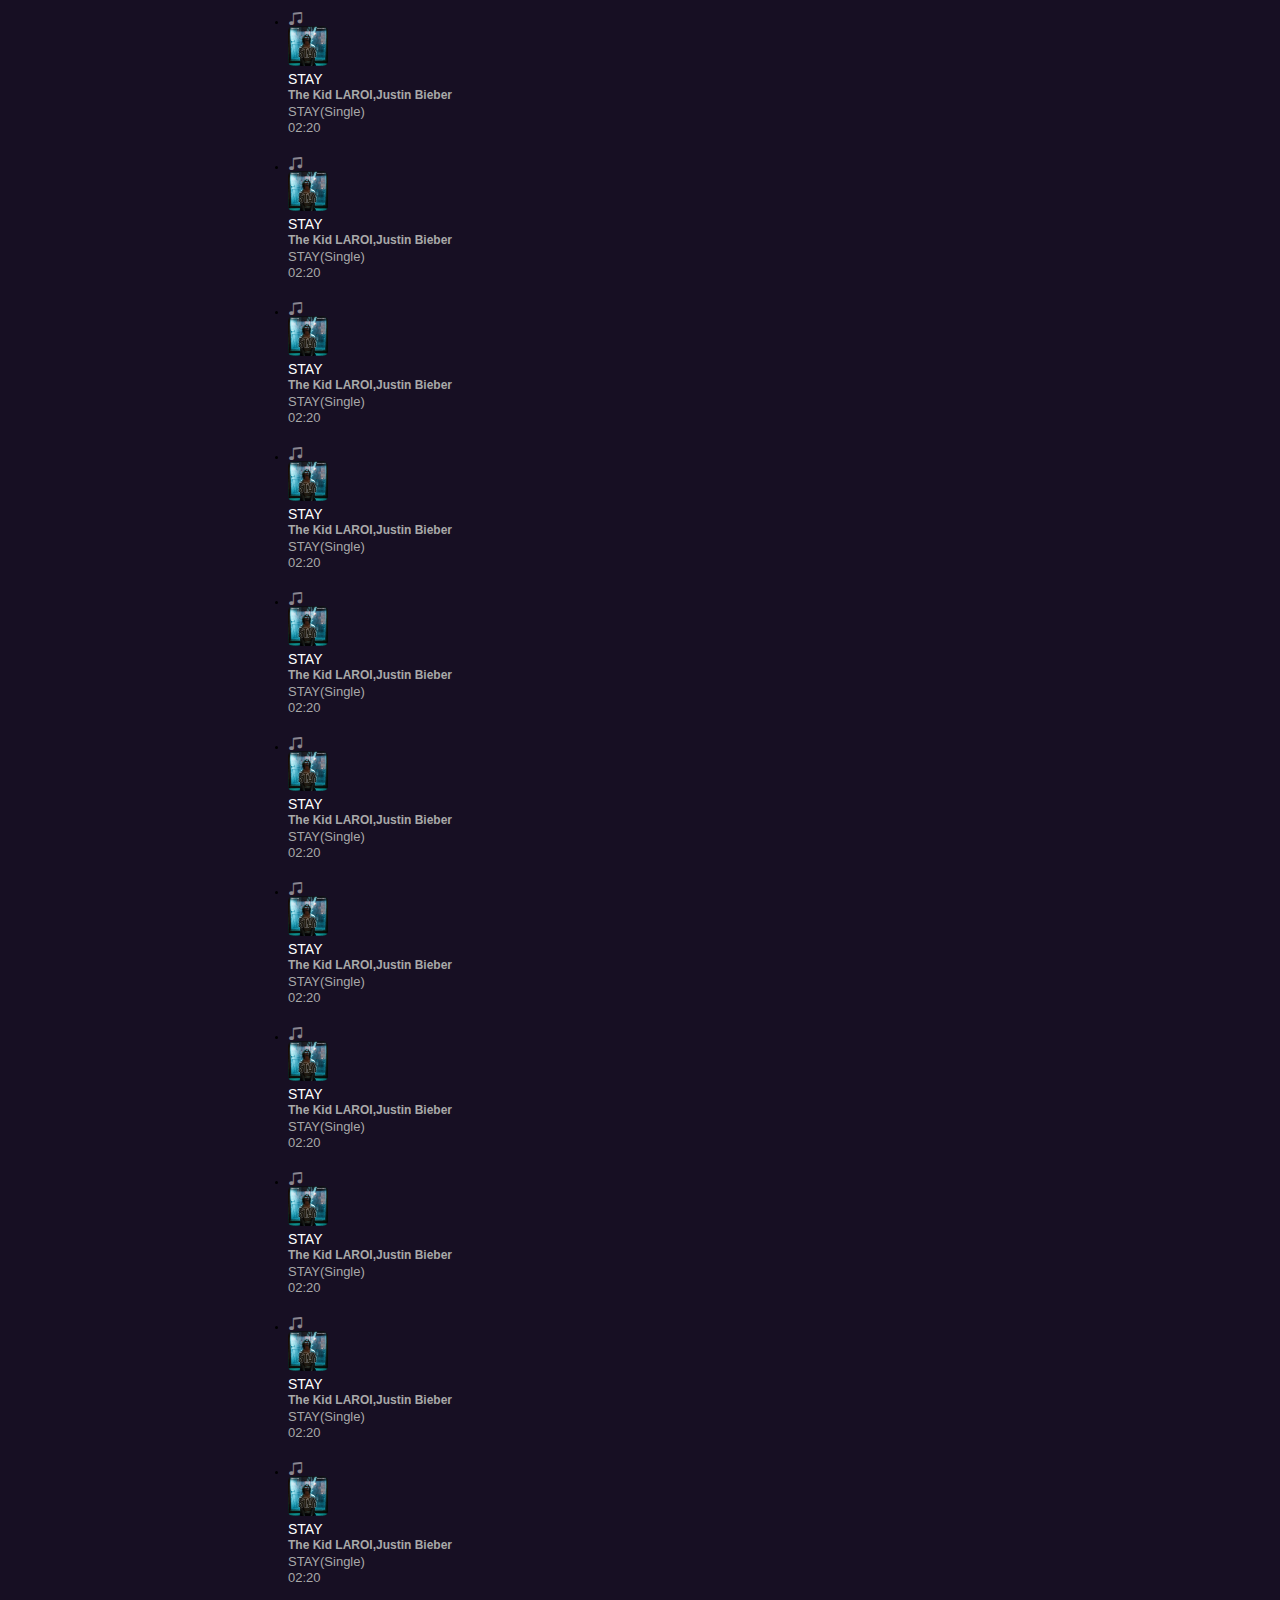
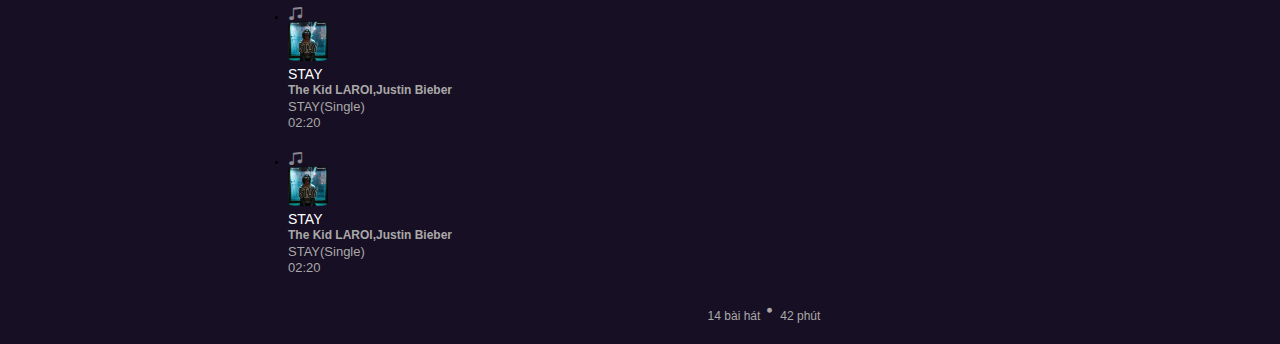
==== commit ae84a9f5: "fix" ====
--- a/12_ZingMP3/playlist.html
+++ b/12_ZingMP3/playlist.html
@@ -1,668 +1,706 @@
 <!DOCTYPE html>
 <html lang="en">
+
 <head>
-    <meta charset="UTF-8">
-    <meta http-equiv="X-UA-Compatible" content="IE=edge">
-    <meta name="viewport" content="width=device-width, initial-scale=1.0">
-    <link rel="shortcut icon" href="https://static-zmp3.zadn.vn/skins/zmp3-v5.2/images/icon_zing_mp3_60.png" type="image/x-icon">
-    <link rel="stylesheet" href="https://cdnjs.cloudflare.com/ajax/libs/normalize/8.0.1/normalize.min.css" integrity="sha512-NhSC1YmyruXifcj/KFRWoC561YpHpc5Jtzgvbuzx5VozKpWvQ+4nXhPdFgmx8xqexRcpAglTj9sIBWINXa8x5w==" crossorigin="anonymous" referrerpolicy="no-referrer"/>
-    <link rel="preconnect" href="https://fonts.googleapis.com">
-    <link rel="preconnect" href="https://fonts.gstatic.com" crossorigin>
-    <link href="https://fonts.googleapis.com/css2?family=Inter:wght@300;400;500;700&display=swap" rel="stylesheet">
-    <link rel="stylesheet" href="https://cdn.jsdelivr.net/npm/bootstrap-icons@1.7.2/font/bootstrap-icons.css">
-    <link rel="stylesheet" href="https://cdnjs.cloudflare.com/ajax/libs/font-awesome/5.15.3/css/all.min.css" > 
-    <link href="https://fonts.googleapis.com/css2?family=Material+Icons+Outlined" rel="stylesheet">
-    <link href="https://cdn.jsdelivr.net/npm/bootstrap@5.0.2/dist/css/bootstrap.min.css" rel="stylesheet" integrity="sha384-EVSTQN3/azprG1Anm3QDgpJLIm9Nao0Yz1ztcQTwFspd3yD65VohhpuuCOmLASjC" crossorigin="anonymous">
-     <link rel="stylesheet" href="assets/css/playlist.css">
-    <title>Top 100 Âu Mỹ hay nhất</title>
+  <meta charset="UTF-8">
+  <meta http-equiv="X-UA-Compatible" content="IE=edge">
+  <meta name="viewport" content="width=device-width, initial-scale=1.0">
+  <link rel="shortcut icon" href="https://static-zmp3.zadn.vn/skins/zmp3-v5.2/images/icon_zing_mp3_60.png"
+    type="image/x-icon">
+  <link rel="stylesheet" href="https://cdnjs.cloudflare.com/ajax/libs/normalize/8.0.1/normalize.min.css"
+    integrity="sha512-NhSC1YmyruXifcj/KFRWoC561YpHpc5Jtzgvbuzx5VozKpWvQ+4nXhPdFgmx8xqexRcpAglTj9sIBWINXa8x5w=="
+    crossorigin="anonymous" referrerpolicy="no-referrer" />
+  <link rel="preconnect" href="https://fonts.googleapis.com">
+  <link rel="preconnect" href="https://fonts.gstatic.com" crossorigin>
+  <link href="https://fonts.googleapis.com/css2?family=Inter:wght@300;400;500;700&display=swap" rel="stylesheet">
+  <link rel="stylesheet" href="https://cdn.jsdelivr.net/npm/bootstrap-icons@1.7.2/font/bootstrap-icons.css">
+  <link rel="stylesheet" href="https://cdnjs.cloudflare.com/ajax/libs/font-awesome/5.15.3/css/all.min.css">
+  <link href="https://fonts.googleapis.com/css2?family=Material+Icons+Outlined" rel="stylesheet">
+  <link href="https://cdn.jsdelivr.net/npm/bootstrap@5.0.2/dist/css/bootstrap.min.css" rel="stylesheet"
+    integrity="sha384-EVSTQN3/azprG1Anm3QDgpJLIm9Nao0Yz1ztcQTwFspd3yD65VohhpuuCOmLASjC" crossorigin="anonymous">
+  <link rel="stylesheet" href="assets/css/playlist.css">
+  <title>Top 100 Âu Mỹ hay nhất</title>
 </head>
+
 <body>
-  <main class="app_main grid">
+  <main class="app_main">
     <!-- Side bar -->
     <nav class="navbar navbar-vertical d-block position-fixed top-0 start-0 bottom-0 p-0">
       <div class="navbar__content">
-          <a class="navbar-brand px-5 d-block" href="#">
-              <img src="./assets/icon/main-logo.svg" alt="">
-          </a>
-          <ul class="nav navbar__list1 flex-column">
-              <li class="nav-item navbar__item">
-                  <a class="nav-link d-flex align-items-center navbar__link navbar__link--active" href="#">
-                      <i class="navbar__link-icon bi bi-music-player"></i>
-                      <span>Cá nhân</span> 
-                  </a>
-              </li>
-              <li class="nav-item navbar__item">
-                  <a class="nav-link d-flex align-items-center navbar__link" href="#">
-                      <i class="navbar__link-icon bi bi-vinyl"></i>
-                      <span>Khám phá</span> 
-                  </a>
-              </li>
-              <li class="nav-item navbar__item">
-                  <a class="nav-link d-flex align-items-center navbar__link" href="#">
-                      <i class="navbar__link-icon bi bi-music-note-list"></i>
-                      <span>#Zingchart</span> 
-                  </a>
-              </li>
-              <li class="nav-item navbar__item">
-                  <a class="nav-link d-flex align-items-center navbar__link" href="#">
-                      <i class="navbar__link-icon bi bi-soundwave"></i>
-                      <span>Radio</span> 
-                      <div class="nav-item-label">LIVE</div>
-                  </a>
-              </li>
-              <li class="nav-item navbar__item">
-                  <a class="nav-link d-flex align-items-center navbar__link" href="#">
-                      <i class="navbar__link-icon bi bi-file-earmark-slides"></i>
-                      <span>Theo dõi</span> 
-                  </a>
-              </li>
-          </ul>
-          <ul class="nav navbar__list2 flex-column">
-              <li class="nav-item navbar__item">
-                  <a class="nav-link d-flex align-items-center navbar__link" href="#">
-                      <i class="navbar__link-icon bi bi-music-note-beamed"></i>
-                      <span>Nhạc mới</span> 
-                  </a>
-              </li>
-              <li class="nav-item navbar__item">
-                  <a class="nav-link d-flex align-items-center navbar__link" href="#">
-                      <i class="navbar__link-icon bi bi-slack"></i>
-                      <span>Thể Loại</span> 
-                  </a>
-              </li>
-              <li class="nav-item navbar__item">
-                  <a class="nav-link d-flex align-items-center navbar__link" href="#">
-                      <i class="navbar__link-icon bi bi-star"></i>
-                      <span>Top 100</span> 
-                  </a>
-              </li>
-              <li class="nav-item navbar__item">
-                  <a class="nav-link d-flex align-items-center navbar__link" href="#">
-                      <i class="navbar__link-icon bi bi-camera-video"></i>
-                      <span>MV</span> 
-                  </a>
-              </li>
-          </ul>
-          <div class="sidebar__login">
-              <p class="sidebar__login-description">Nghe nhạc không quảng cáo cùng kho nhạc VIP</p>
-              <a href="#" class="sidebar__login-btn button is-small button-gold">Mua vip</a>
-          </div>
-          <ul class="sidebar__subnav-menu">
-              <li class="sibebar__subnav-content" style="display:flex; margin-bottom:20px;">
-                  <h2 class="sidebar__menu-title">Thư viện</h2>
-                  <i class="bi bi-pencil" style="color: #cdd6da;"></i>
-              </li>     
-              <li class="sidebar__menu-item">
-                  <a href="#" class="sidebar__menu-link">
-                      <svg xmlns="http://www.w3.org/2000/svg" width="24" height="24" viewBox="0 0 24 24">
-                          <defs>
-                              <linearGradient id="0783s0j89a" x1="0%" x2="0%" y1="0%" y2="100%">
-                                  <stop offset="0%" stop-color="#3CA2FF" />
-                                  <stop offset="100%" stop-color="#008FFF" />
-                              </linearGradient>
-                              <linearGradient id="prx3tly02b" x1="21.839%" x2="21.839%" y1="43.679%" y2="100%">
-                                  <stop offset="0%" stop-color="#FFF" />
-                                  <stop offset="100%" stop-color="#FFF" stop-opacity=".9" />
-                              </linearGradient>
-                          </defs>
-                          <g fill="none" fill-rule="evenodd">
-                              <g>
-                                  <g>
-                                      <path
-                                          fill="url(#0783s0j89a)"
-                                          d="M.516 7.143c.812-3.928 3.31-6.115 7.207-6.776 2.88-.489 5.762-.495 8.637.014 4.012.709 6.424 3.024 7.192 7.011.594 3.082.603 6.196-.009 9.274-.821 3.9-3.384 6.309-7.266 6.967-2.88.489-5.762.495-8.637-.014-4.012-.709-6.435-3.14-7.203-7.127-.624-3.102-.564-6.235.08-9.349z"
-                                          transform="translate(-21 -433) translate(21 433)"
-                                      />
-                                      <path
-                                          fill="url(#prx3tly02b)"
-                                          d="M3.995 9.479c-.245.48-.245 1.11-.245 2.371v3.3c0 1.26 0 1.89.245 2.371.216.424.56.768.984.984.48.245 1.11.245 2.371.245h9.3c1.26 0 1.89 0 2.372-.245.423-.216.767-.56.983-.983.245-.482.245-1.112.245-2.372v-3.3c0-1.26 0-1.89-.245-2.371-.216-.424-.56-.768-.983-.984-.482-.245-1.112-.245-2.372-.245h-9.3c-1.26 0-1.89 0-2.371.245-.424.216-.768.56-.984.984zm8.567.571l.06.004.068.015.057.02.017.008c.556.27 1.067.623 1.516 1.046.075.07.148.142.22.217.172.18.166.464-.014.636-.18.172-.464.167-.636-.013-.061-.063-.123-.125-.187-.185-.202-.19-.42-.365-.65-.521v3.442c0 1.025-.832 1.856-1.857 1.856S9.3 15.744 9.3 14.719c0-1.025.831-1.856 1.856-1.856.35 0 .677.096.957.264V10.5c0-.249.201-.45.45-.45z"
-                                          transform="translate(-21 -433) translate(21 433)"
-                                      />
-                                      <path fill="#FFF" fill-opacity=".6" fill-rule="nonzero" d="M7.5 5.25c0-.414.336-.75.75-.75h7.5c.414 0 .75.336.75.75h-9z" transform="translate(-21 -433) translate(21 433)" />
-                                      <path fill="#FFF" fill-opacity=".9" fill-rule="nonzero" d="M6 6.75c0-.414.336-.75.75-.75h10.5c.414 0 .75.336.75.75H6z" transform="translate(-21 -433) translate(21 433)" />
-                                  </g>
-                              </g>
-                          </g>
-                      </svg>
-                      <span>Bài hát</span>
-                  </a>
-              </li>
-              <li class="sidebar__menu-item">
-                  <a href="#" class="sidebar__menu-link">
-                      <svg xmlns="http://www.w3.org/2000/svg" width="24" height="24" viewBox="0 0 24 24">
-                          <defs>
-                              <linearGradient id="ghd4ngt38a" x1="50%" x2="50%" y1="0%" y2="100%">
-                                  <stop offset="0%" stop-color="#9FD465" />
-                                  <stop offset="100%" stop-color="#70B129" />
-                              </linearGradient>
-                          </defs>
-                          <g fill="none" fill-rule="evenodd">
-                              <g>
-                                  <g>
-                                      <path
-                                          fill="url(#ghd4ngt38a)"
-                                          d="M.516 7.143c.812-3.928 3.31-6.115 7.207-6.776 2.88-.489 5.762-.495 8.637.014 4.012.709 6.424 3.024 7.192 7.011.594 3.082.603 6.196-.009 9.274-.821 3.9-3.384 6.309-7.266 6.967-2.88.489-5.762.495-8.637-.014-4.012-.709-6.435-3.14-7.203-7.127-.624-3.102-.564-6.235.08-9.349z"
-                                          transform="translate(-21 -467) translate(21 467)"
-                                      />
-                                      <path stroke="#FFF" stroke-linecap="round" stroke-linejoin="round" stroke-width="1.5" d="M13.5 11.5h5m-5 3h5M6 17.5h12.5" transform="translate(-21 -467) translate(21 467)" />
-                                      <path
-                                          fill="#FFF"
-                                          d="M10.786 4.025c-.053-.016-.11-.025-.167-.025-.316 0-.572.262-.572.585v4.782c-.532-.44-1.21-.704-1.948-.704C6.387 8.663 5 10.082 5 11.831 5 13.581 6.387 15 8.099 15c1.711 0 3.099-1.419 3.099-3.169 0-.074-.003-.147-.007-.22l.001-6.04c.534.336 1.033.728 1.49 1.169.114.109.225.22.334.337.218.233.58.24.808.017.228-.223.235-.593.017-.826-.123-.131-.247-.257-.375-.38-.766-.738-1.64-1.355-2.589-1.826l-.091-.037z"
-                                          transform="translate(-21 -467) translate(21 467)"
-                                      />
-                                  </g>
-                              </g>
-                          </g>
-                      </svg>
-                      
-                      <span>Playlist</span>
-                  </a>
-              </li>
-              <li class="sidebar__menu-item">
-                  <a href="#" class="sidebar__menu-link">
-                      <svg xmlns="http://www.w3.org/2000/svg" width="24" height="24" viewBox="0 0 24 24">
-                          <defs>
-                              <linearGradient id="v6mduhifwa" x1="50%" x2="50%" y1="0%" y2="100%">
-                                  <stop offset="0%" stop-color="#FFD677" />
-                                  <stop offset="100%" stop-color="#F7AA45" />
-                              </linearGradient>
-                              <linearGradient id="dkfkk30hhb" x1="21.205%" x2="21.205%" y1="43.042%" y2="100.632%">
-                                  <stop offset="0%" stop-color="#FFF" />
-                                  <stop offset="100%" stop-color="#FFF" stop-opacity=".9" />
-                              </linearGradient>
-                          </defs>
-                          <g fill="none" fill-rule="evenodd">
-                              <g>
-                                  <g>
-                                      <path
-                                          fill="url(#v6mduhifwa)"
-                                          d="M.516 7.143c.812-3.928 3.31-6.115 7.207-6.776 2.88-.489 5.762-.495 8.637.014 4.012.709 6.424 3.024 7.192 7.011.594 3.082.603 6.196-.009 9.274-.821 3.9-3.384 6.309-7.266 6.967-2.88.489-5.762.495-8.637-.014-4.012-.709-6.435-3.14-7.203-7.127-.624-3.102-.564-6.235.08-9.349z"
-                                          transform="translate(-21 -569) translate(21 569)"
-                                      />
-                                      <path
-                                          fill="url(#dkfkk30hhb)"
-                                          d="M12 3.75c-4.556 0-8.25 3.694-8.25 8.25s3.694 8.25 8.25 8.25 8.25-3.694 8.25-8.25S16.556 3.75 12 3.75zm3.805 12.388c-.13.13-.301.195-.472.195-.17 0-.341-.065-.47-.195l-3.334-3.333c-.126-.125-.196-.294-.196-.472V8c0-.369.299-.667.667-.667.368 0 .667.298.667.667v4.057l3.138 3.138c.26.261.26.682 0 .943z"
-                                          transform="translate(-21 -569) translate(21 569)"
-                                      />
-                                  </g>
-                              </g>
-                          </g>
-                      </svg>
-
-                      <span>Gần đây</span>
-                  </a>
-              </li>
-              <li class="sidebar__create-container">
-                  <a href="#" style="color:#cdd6da;">
-                      <i class="bi bi-plus-lg"></i>
-                  </a>   
-                  <h2 class="sidebar__create-title" style="margin-left:20px;">Tạo playlist mới</h2> 
-              </li>
-          </ul>
+        <a class="navbar-brand px-5 d-block" href="#">
+          <img src="./assets/icon/main-logo.svg" alt="">
+        </a>
+        <ul class="nav navbar__list1 flex-column">
+          <li class="nav-item navbar__item">
+            <a class="nav-link d-flex align-items-center navbar__link navbar__link--active" href="#">
+              <i class="navbar__link-icon bi bi-music-player"></i>
+              <span>Cá nhân</span>
+            </a>
+          </li>
+          <li class="nav-item navbar__item">
+            <a class="nav-link d-flex align-items-center navbar__link" href="#">
+              <i class="navbar__link-icon bi bi-vinyl"></i>
+              <span>Khám phá</span>
+            </a>
+          </li>
+          <li class="nav-item navbar__item">
+            <a class="nav-link d-flex align-items-center navbar__link" href="#">
+              <i class="navbar__link-icon bi bi-music-note-list"></i>
+              <span>#Zingchart</span>
+            </a>
+          </li>
+          <li class="nav-item navbar__item">
+            <a class="nav-link d-flex align-items-center navbar__link" href="#">
+              <i class="navbar__link-icon bi bi-soundwave"></i>
+              <span>Radio</span>
+              <div class="nav-item-label">LIVE</div>
+            </a>
+          </li>
+          <li class="nav-item navbar__item">
+            <a class="nav-link d-flex align-items-center navbar__link" href="#">
+              <i class="navbar__link-icon bi bi-file-earmark-slides"></i>
+              <span>Theo dõi</span>
+            </a>
+          </li>
+        </ul>
+        <ul class="nav navbar__list2 flex-column">
+          <li class="nav-item navbar__item">
+            <a class="nav-link d-flex align-items-center navbar__link" href="#">
+              <i class="navbar__link-icon bi bi-music-note-beamed"></i>
+              <span>Nhạc mới</span>
+            </a>
+          </li>
+          <li class="nav-item navbar__item">
+            <a class="nav-link d-flex align-items-center navbar__link" href="#">
+              <i class="navbar__link-icon bi bi-slack"></i>
+              <span>Thể Loại</span>
+            </a>
+          </li>
+          <li class="nav-item navbar__item">
+            <a class="nav-link d-flex align-items-center navbar__link" href="#">
+              <i class="navbar__link-icon bi bi-star"></i>
+              <span>Top 100</span>
+            </a>
+          </li>
+          <li class="nav-item navbar__item">
+            <a class="nav-link d-flex align-items-center navbar__link" href="#">
+              <i class="navbar__link-icon bi bi-camera-video"></i>
+              <span>MV</span>
+            </a>
+          </li>
+        </ul>
+        <div class="sidebar__login">
+          <p class="sidebar__login-description">Nghe nhạc không quảng cáo cùng kho nhạc VIP</p>
+          <a href="#" class="sidebar__login-btn button is-small button-gold">Mua vip</a>
+        </div>
+        <ul class="sidebar__subnav-menu">
+          <li class="sibebar__subnav-content" style="display:flex; margin-bottom:20px;">
+            <h2 class="sidebar__menu-title">Thư viện</h2>
+            <i class="bi bi-pencil" style="color: #cdd6da;"></i>
+          </li>
+          <li class="sidebar__menu-item">
+            <a href="#" class="sidebar__menu-link">
+              <svg xmlns="http://www.w3.org/2000/svg" width="24" height="24" viewBox="0 0 24 24">
+                <defs>
+                  <linearGradient id="0783s0j89a" x1="0%" x2="0%" y1="0%" y2="100%">
+                    <stop offset="0%" stop-color="#3CA2FF" />
+                    <stop offset="100%" stop-color="#008FFF" />
+                  </linearGradient>
+                  <linearGradient id="prx3tly02b" x1="21.839%" x2="21.839%" y1="43.679%" y2="100%">
+                    <stop offset="0%" stop-color="#FFF" />
+                    <stop offset="100%" stop-color="#FFF" stop-opacity=".9" />
+                  </linearGradient>
+                </defs>
+                <g fill="none" fill-rule="evenodd">
+                  <g>
+                    <g>
+                      <path fill="url(#0783s0j89a)"
+                        d="M.516 7.143c.812-3.928 3.31-6.115 7.207-6.776 2.88-.489 5.762-.495 8.637.014 4.012.709 6.424 3.024 7.192 7.011.594 3.082.603 6.196-.009 9.274-.821 3.9-3.384 6.309-7.266 6.967-2.88.489-5.762.495-8.637-.014-4.012-.709-6.435-3.14-7.203-7.127-.624-3.102-.564-6.235.08-9.349z"
+                        transform="translate(-21 -433) translate(21 433)" />
+                      <path fill="url(#prx3tly02b)"
+                        d="M3.995 9.479c-.245.48-.245 1.11-.245 2.371v3.3c0 1.26 0 1.89.245 2.371.216.424.56.768.984.984.48.245 1.11.245 2.371.245h9.3c1.26 0 1.89 0 2.372-.245.423-.216.767-.56.983-.983.245-.482.245-1.112.245-2.372v-3.3c0-1.26 0-1.89-.245-2.371-.216-.424-.56-.768-.983-.984-.482-.245-1.112-.245-2.372-.245h-9.3c-1.26 0-1.89 0-2.371.245-.424.216-.768.56-.984.984zm8.567.571l.06.004.068.015.057.02.017.008c.556.27 1.067.623 1.516 1.046.075.07.148.142.22.217.172.18.166.464-.014.636-.18.172-.464.167-.636-.013-.061-.063-.123-.125-.187-.185-.202-.19-.42-.365-.65-.521v3.442c0 1.025-.832 1.856-1.857 1.856S9.3 15.744 9.3 14.719c0-1.025.831-1.856 1.856-1.856.35 0 .677.096.957.264V10.5c0-.249.201-.45.45-.45z"
+                        transform="translate(-21 -433) translate(21 433)" />
+                      <path fill="#FFF" fill-opacity=".6" fill-rule="nonzero"
+                        d="M7.5 5.25c0-.414.336-.75.75-.75h7.5c.414 0 .75.336.75.75h-9z"
+                        transform="translate(-21 -433) translate(21 433)" />
+                      <path fill="#FFF" fill-opacity=".9" fill-rule="nonzero"
+                        d="M6 6.75c0-.414.336-.75.75-.75h10.5c.414 0 .75.336.75.75H6z"
+                        transform="translate(-21 -433) translate(21 433)" />
+                    </g>
+                  </g>
+                </g>
+              </svg>
+              <span>Bài hát</span>
+            </a>
+          </li>
+          <li class="sidebar__menu-item">
+            <a href="#" class="sidebar__menu-link">
+              <svg xmlns="http://www.w3.org/2000/svg" width="24" height="24" viewBox="0 0 24 24">
+                <defs>
+                  <linearGradient id="ghd4ngt38a" x1="50%" x2="50%" y1="0%" y2="100%">
+                    <stop offset="0%" stop-color="#9FD465" />
+                    <stop offset="100%" stop-color="#70B129" />
+                  </linearGradient>
+                </defs>
+                <g fill="none" fill-rule="evenodd">
+                  <g>
+                    <g>
+                      <path fill="url(#ghd4ngt38a)"
+                        d="M.516 7.143c.812-3.928 3.31-6.115 7.207-6.776 2.88-.489 5.762-.495 8.637.014 4.012.709 6.424 3.024 7.192 7.011.594 3.082.603 6.196-.009 9.274-.821 3.9-3.384 6.309-7.266 6.967-2.88.489-5.762.495-8.637-.014-4.012-.709-6.435-3.14-7.203-7.127-.624-3.102-.564-6.235.08-9.349z"
+                        transform="translate(-21 -467) translate(21 467)" />
+                      <path stroke="#FFF" stroke-linecap="round" stroke-linejoin="round" stroke-width="1.5"
+                        d="M13.5 11.5h5m-5 3h5M6 17.5h12.5" transform="translate(-21 -467) translate(21 467)" />
+                      <path fill="#FFF"
+                        d="M10.786 4.025c-.053-.016-.11-.025-.167-.025-.316 0-.572.262-.572.585v4.782c-.532-.44-1.21-.704-1.948-.704C6.387 8.663 5 10.082 5 11.831 5 13.581 6.387 15 8.099 15c1.711 0 3.099-1.419 3.099-3.169 0-.074-.003-.147-.007-.22l.001-6.04c.534.336 1.033.728 1.49 1.169.114.109.225.22.334.337.218.233.58.24.808.017.228-.223.235-.593.017-.826-.123-.131-.247-.257-.375-.38-.766-.738-1.64-1.355-2.589-1.826l-.091-.037z"
+                        transform="translate(-21 -467) translate(21 467)" />
+                    </g>
+                  </g>
+                </g>
+              </svg>
+
+              <span>Playlist</span>
+            </a>
+          </li>
+          <li class="sidebar__menu-item">
+            <a href="#" class="sidebar__menu-link">
+              <svg xmlns="http://www.w3.org/2000/svg" width="24" height="24" viewBox="0 0 24 24">
+                <defs>
+                  <linearGradient id="v6mduhifwa" x1="50%" x2="50%" y1="0%" y2="100%">
+                    <stop offset="0%" stop-color="#FFD677" />
+                    <stop offset="100%" stop-color="#F7AA45" />
+                  </linearGradient>
+                  <linearGradient id="dkfkk30hhb" x1="21.205%" x2="21.205%" y1="43.042%" y2="100.632%">
+                    <stop offset="0%" stop-color="#FFF" />
+                    <stop offset="100%" stop-color="#FFF" stop-opacity=".9" />
+                  </linearGradient>
+                </defs>
+                <g fill="none" fill-rule="evenodd">
+                  <g>
+                    <g>
+                      <path fill="url(#v6mduhifwa)"
+                        d="M.516 7.143c.812-3.928 3.31-6.115 7.207-6.776 2.88-.489 5.762-.495 8.637.014 4.012.709 6.424 3.024 7.192 7.011.594 3.082.603 6.196-.009 9.274-.821 3.9-3.384 6.309-7.266 6.967-2.88.489-5.762.495-8.637-.014-4.012-.709-6.435-3.14-7.203-7.127-.624-3.102-.564-6.235.08-9.349z"
+                        transform="translate(-21 -569) translate(21 569)" />
+                      <path fill="url(#dkfkk30hhb)"
+                        d="M12 3.75c-4.556 0-8.25 3.694-8.25 8.25s3.694 8.25 8.25 8.25 8.25-3.694 8.25-8.25S16.556 3.75 12 3.75zm3.805 12.388c-.13.13-.301.195-.472.195-.17 0-.341-.065-.47-.195l-3.334-3.333c-.126-.125-.196-.294-.196-.472V8c0-.369.299-.667.667-.667.368 0 .667.298.667.667v4.057l3.138 3.138c.26.261.26.682 0 .943z"
+                        transform="translate(-21 -569) translate(21 569)" />
+                    </g>
+                  </g>
+                </g>
+              </svg>
+
+              <span>Gần đây</span>
+            </a>
+          </li>
+          <li class="sidebar__create-container">
+            <a href="#" style="color:#cdd6da;">
+              <i class="bi bi-plus-lg"></i>
+            </a>
+            <h2 class="sidebar__create-title" style="margin-left:20px;">Tạo playlist mới</h2>
+          </li>
+        </ul>
       </div>
       </div>
     </nav>
     <!-- Header -->
     <div class="header">
       <div class="header_left">
-          <i class="bi bi-arrow-left"></i>
-          <i class="bi bi-arrow-right" style="margin-left: 20px;"></i>
+        <i class="bi bi-arrow-left"></i>
+        <i class="bi bi-arrow-right" style="margin-left: 20px;"></i>
       </div>
       <div class="header_search">
         <i class="bi bi-search"></i>
         <input type="text" class="header_search-input" placeholder="Nhập tên bài hát, nghệ sĩ hoặc MV...">
       </div>
       <div class="header_right">
-          <div class="header__topic">
-              <svg width="20" height="20" class="header__nav-icon" viewBox="0 0 20 20"><defs><linearGradient id="j32lhg93hd" x1="62.206%" x2="18.689%" y1="70.45%" y2="39.245%"><stop offset="0%" stop-color="#F81212"></stop><stop offset="100%" stop-color="red"></stop></linearGradient><linearGradient id="hjoavsus6g" x1="50%" x2="11.419%" y1="23.598%" y2="71.417%"><stop offset="0%" stop-color="#00F"></stop><stop offset="100%" stop-color="#0031FF"></stop></linearGradient><linearGradient id="la1y5u3dvi" x1="65.655%" x2="25.873%" y1="18.825%" y2="56.944%"><stop offset="0%" stop-color="#FFA600"></stop><stop offset="100%" stop-color="orange"></stop></linearGradient><linearGradient id="2dsmrlvdik" x1="24.964%" x2="63.407%" y1="8.849%" y2="55.625%"><stop offset="0%" stop-color="#13EFEC"></stop><stop offset="100%" stop-color="#00E8DF"></stop></linearGradient><filter id="4a7imk8mze" width="230%" height="230%" x="-65%" y="-65%" filterUnits="objectBoundingBox"><feGaussianBlur in="SourceGraphic" stdDeviation="3.9"></feGaussianBlur></filter><filter id="301mo6jeah" width="312.7%" height="312.7%" x="-106.4%" y="-106.4%" filterUnits="objectBoundingBox"><feGaussianBlur in="SourceGraphic" stdDeviation="3.9"></feGaussianBlur></filter><filter id="b2zvzgq7fj" width="295%" height="295%" x="-97.5%" y="-97.5%" filterUnits="objectBoundingBox"><feGaussianBlur in="SourceGraphic" stdDeviation="3.9"></feGaussianBlur></filter><filter id="a1wq161tvl" width="256%" height="256%" x="-78%" y="-78%" filterUnits="objectBoundingBox"><feGaussianBlur in="SourceGraphic" stdDeviation="3.9"></feGaussianBlur></filter><path id="qtpqrj1oda" d="M3.333 14.167V5.833l-1.666.834L0 3.333 3.333 0h3.334c.04 1.57.548 2.4 1.524 2.492l.142.008C9.403 2.478 9.958 1.645 10 0h3.333l3.334 3.333L15 6.667l-1.667-.834v8.334h-10z"></path><path id="jggzvnjgfc" d="M0 0H20V20H0z"></path><path id="2eiwxjmc7m" d="M3.333 14.167V5.833l-1.666.834L0 3.333 3.333 0h3.334c.04 1.57.548 2.4 1.524 2.492l.142.008C9.403 2.478 9.958 1.645 10 0h3.333l3.334 3.333L15 6.667l-1.667-.834v8.334h-10z"></path></defs><g fill="none" fill-rule="evenodd" transform="translate(2 3)"><mask id="tinejqaasb" fill="#fff"><use xlink:href="#qtpqrj1oda"></use></mask><use fill="#FFF" fill-opacity="0" xlink:href="#qtpqrj1oda"></use><g mask="url(#tinejqaasb)"><g transform="translate(-2 -3)"><mask id="uf3ckvfvpf" fill="#fff"><use xlink:href="#jggzvnjgfc"></use></mask><use fill="#D8D8D8" xlink:href="#jggzvnjgfc"></use><circle cx="8.9" cy="6.8" r="9" fill="url(#j32lhg93hd)" filter="url(#4a7imk8mze)" mask="url(#uf3ckvfvpf)"></circle><circle cx="9.3" cy="13.7" r="5.5" fill="url(#hjoavsus6g)" filter="url(#301mo6jeah)" mask="url(#uf3ckvfvpf)"></circle><circle cx="15.9" cy="6.9" r="6" fill="url(#la1y5u3dvi)" filter="url(#b2zvzgq7fj)" mask="url(#uf3ckvfvpf)"></circle><circle cx="16.4" cy="17.7" r="7.5" fill="url(#2dsmrlvdik)" filter="url(#a1wq161tvl)" mask="url(#uf3ckvfvpf)"></circle></g></g><use fill="#FFF" fill-opacity="0.05" xlink:href="#2eiwxjmc7m"></use></g></svg>
-          </div>
-          <div class="header__upload" , title="Tải lên">
-             <span class="material-icons-outlined">file_upload</span>
-          </div>
-          <div class="header__setting" , title="Cài đặt">
-             <span class="material-icons-outlined">settings</span>
-          </div>
-          <div class="header__avatar">
-              <i class="bi bi-person-circle" style="color: #cdd6da;"></i>
-          </div>
+        <div class="header__topic">
+          <svg width="20" height="20" class="header__nav-icon" viewBox="0 0 20 20">
+            <defs>
+              <linearGradient id="j32lhg93hd" x1="62.206%" x2="18.689%" y1="70.45%" y2="39.245%">
+                <stop offset="0%" stop-color="#F81212"></stop>
+                <stop offset="100%" stop-color="red"></stop>
+              </linearGradient>
+              <linearGradient id="hjoavsus6g" x1="50%" x2="11.419%" y1="23.598%" y2="71.417%">
+                <stop offset="0%" stop-color="#00F"></stop>
+                <stop offset="100%" stop-color="#0031FF"></stop>
+              </linearGradient>
+              <linearGradient id="la1y5u3dvi" x1="65.655%" x2="25.873%" y1="18.825%" y2="56.944%">
+                <stop offset="0%" stop-color="#FFA600"></stop>
+                <stop offset="100%" stop-color="orange"></stop>
+              </linearGradient>
+              <linearGradient id="2dsmrlvdik" x1="24.964%" x2="63.407%" y1="8.849%" y2="55.625%">
+                <stop offset="0%" stop-color="#13EFEC"></stop>
+                <stop offset="100%" stop-color="#00E8DF"></stop>
+              </linearGradient>
+              <filter id="4a7imk8mze" width="230%" height="230%" x="-65%" y="-65%" filterUnits="objectBoundingBox">
+                <feGaussianBlur in="SourceGraphic" stdDeviation="3.9"></feGaussianBlur>
+              </filter>
+              <filter id="301mo6jeah" width="312.7%" height="312.7%" x="-106.4%" y="-106.4%"
+                filterUnits="objectBoundingBox">
+                <feGaussianBlur in="SourceGraphic" stdDeviation="3.9"></feGaussianBlur>
+              </filter>
+              <filter id="b2zvzgq7fj" width="295%" height="295%" x="-97.5%" y="-97.5%" filterUnits="objectBoundingBox">
+                <feGaussianBlur in="SourceGraphic" stdDeviation="3.9"></feGaussianBlur>
+              </filter>
+              <filter id="a1wq161tvl" width="256%" height="256%" x="-78%" y="-78%" filterUnits="objectBoundingBox">
+                <feGaussianBlur in="SourceGraphic" stdDeviation="3.9"></feGaussianBlur>
+              </filter>
+              <path id="qtpqrj1oda"
+                d="M3.333 14.167V5.833l-1.666.834L0 3.333 3.333 0h3.334c.04 1.57.548 2.4 1.524 2.492l.142.008C9.403 2.478 9.958 1.645 10 0h3.333l3.334 3.333L15 6.667l-1.667-.834v8.334h-10z">
+              </path>
+              <path id="jggzvnjgfc" d="M0 0H20V20H0z"></path>
+              <path id="2eiwxjmc7m"
+                d="M3.333 14.167V5.833l-1.666.834L0 3.333 3.333 0h3.334c.04 1.57.548 2.4 1.524 2.492l.142.008C9.403 2.478 9.958 1.645 10 0h3.333l3.334 3.333L15 6.667l-1.667-.834v8.334h-10z">
+              </path>
+            </defs>
+            <g fill="none" fill-rule="evenodd" transform="translate(2 3)">
+              <mask id="tinejqaasb" fill="#fff">
+                <use xlink:href="#qtpqrj1oda"></use>
+              </mask>
+              <use fill="#FFF" fill-opacity="0" xlink:href="#qtpqrj1oda"></use>
+              <g mask="url(#tinejqaasb)">
+                <g transform="translate(-2 -3)">
+                  <mask id="uf3ckvfvpf" fill="#fff">
+                    <use xlink:href="#jggzvnjgfc"></use>
+                  </mask>
+                  <use fill="#D8D8D8" xlink:href="#jggzvnjgfc"></use>
+                  <circle cx="8.9" cy="6.8" r="9" fill="url(#j32lhg93hd)" filter="url(#4a7imk8mze)"
+                    mask="url(#uf3ckvfvpf)"></circle>
+                  <circle cx="9.3" cy="13.7" r="5.5" fill="url(#hjoavsus6g)" filter="url(#301mo6jeah)"
+                    mask="url(#uf3ckvfvpf)"></circle>
+                  <circle cx="15.9" cy="6.9" r="6" fill="url(#la1y5u3dvi)" filter="url(#b2zvzgq7fj)"
+                    mask="url(#uf3ckvfvpf)"></circle>
+                  <circle cx="16.4" cy="17.7" r="7.5" fill="url(#2dsmrlvdik)" filter="url(#a1wq161tvl)"
+                    mask="url(#uf3ckvfvpf)"></circle>
+                </g>
+              </g>
+              <use fill="#FFF" fill-opacity="0.05" xlink:href="#2eiwxjmc7m"></use>
+            </g>
+          </svg>
+        </div>
+        <div class="header__upload" , title="Tải lên">
+          <span class="material-icons-outlined">file_upload</span>
+        </div>
+        <div class="header__setting" , title="Cài đặt">
+          <span class="material-icons-outlined">settings</span>
+        </div>
+        <div class="header__avatar">
+          <i class="bi bi-person-circle" style="color: #cdd6da;"></i>
+        </div>
       </div>
     </div>
     <!-- Main container -->
-     <div class="main_container">
-    <div class="container px-4">
-      <div class="row row-cols-4 gx-5 mt-4">
-        <div class="main_article col-3 mx-4">
-          <div  class="main_article-img">
-           <img src="assets/images/usuk-top.jpg" style="width:300px" alt="">
-              
-
-            <div class="main_article-icon">
-              <span class="material-icons-outlined">
-                favorite_border
+    <div class="main__container">
+      <div class="container px-5">
+        <div class="row gx-5 mt-4">
+          <div class="main_article col-4">
+            <div class="main_article-img">
+              <img src="assets/images/usuk-top.jpg" alt="">
+
+              <div class="main_article-icon">
+                <i class="bi bi-play-circle"></i>
+              </div>
+            </div>
+            <div class="main_article-object">
+              <a class="main_article-title" href="">
+                <h4>Top 100 Âu Mỹ hay nhất</h4>
+              </a>
+              <p class="main_article-topic">Cập nhật:26/12/2021</p>
+              <p class="main_article-topic1">Adele,The Kid LAROI,Justin Bieber, DJ Snake</p>
+              <p class="main_article-topic">332K người yêu thích</p>
+              <button class="btnContinute">
+                <span class="material-icons-outlined">
+                  play_circle_filled
                 </span>
-                <span class=" material-icons-outlined">
-                  play_circle_outline
-                  </span>
-                  <span class="material-icons-outlined">
-                    more_horiz
-                    </span>
+                <p>TIẾP TỤC PHÁT</p>
+              </button>
             </div>
+
+          </div>
+          <!-- Main list -->
+          <div class="playlist col-8">
+            <div class="row">
+              <div class="col-12">
+                <div class="playlist__header row d-flex align-center">
+                  <div class="playlist__header-name col-7">
+                    Bài hát
+                  </div>
+                  <div class="playlist__header-album col-3">
+                    Album
+                  </div>
+                  <div class="playlist__header-time col-2">
+                    Thời gian
+                  </div>
+                </div>
+              </div>
+              <div class="col-12">
+                <div class="playlist__list row d-flex align-center">
+                  <ul class="col-12">
+                    <li class="row playlist__item">
+                      <div class="playlist__content col-7 d-flex align-center">
+                        <i class="playlist__icon bi bi-music-note-beamed"></i>
+                        <div class="playlist__img">
+                          <img src="assets/images/stay.jpeg" class="playlist__thumb" alt="">
+                          <div class="playlist__thumb-icon ">
+                            <i class="bi bi-play-fill"></i>
+                          </div>
+                        </div>
+                        <div class="playlist__info">
+                          <span class="playlist__info-title">STAY</span>
+                          <span class="playlist__info-subtitle">The Kid LAROI,Justin Bieber</span>
+                        </div>
+                      </div>
+                      <div class="playlist__album col-3">
+                        STAY(Single)
+                        <i class="playlist__album-icon bi bi-mic"></i>
+                        <i class="playlist__album-icon bi bi-heart"></i>
+                      </div>
+                      <div class="playlist__time col-2">
+                        <span>02:20</span>
+                        <i class="playlist__time-icon bi bi-three-dots"></i>
+                      </div>
+                    </li>
+                    <li class="row playlist__item">
+                      <div class="playlist__content col-7 d-flex align-center">
+                        <i class="playlist__icon bi bi-music-note-beamed"></i>
+                        <div class="playlist__img">
+                          <img src="assets/images/stay.jpeg" class="playlist__thumb" alt="">
+                          <div class="playlist__thumb-icon ">
+                            <i class="bi bi-play-fill"></i>
+                          </div>
+                        </div>
+                        <div class="playlist__info">
+                          <span class="playlist__info-title">STAY</span>
+                          <span class="playlist__info-subtitle">The Kid LAROI,Justin Bieber</span>
+                        </div>
+                      </div>
+                      <div class="playlist__album col-3">
+                        STAY(Single)
+                        <i class="playlist__album-icon bi bi-mic"></i>
+                        <i class="playlist__album-icon bi bi-heart"></i>
+                      </div>
+                      <div class="playlist__time col-2">
+                        <span>02:20</span>
+                        <i class="playlist__time-icon bi bi-three-dots"></i>
+                      </div>
+                    </li>
+                    <li class="row playlist__item">
+                      <div class="playlist__content col-7 d-flex align-center">
+                        <i class="playlist__icon bi bi-music-note-beamed"></i>
+                        <div class="playlist__img">
+                          <img src="assets/images/stay.jpeg" class="playlist__thumb" alt="">
+                          <div class="playlist__thumb-icon ">
+                            <i class="bi bi-play-fill"></i>
+                          </div>
+                        </div>
+                        <div class="playlist__info">
+                          <span class="playlist__info-title">STAY</span>
+                          <span class="playlist__info-subtitle">The Kid LAROI,Justin Bieber</span>
+                        </div>
+                      </div>
+                      <div class="playlist__album col-3">
+                        STAY(Single)
+                        <i class="playlist__album-icon bi bi-mic"></i>
+                        <i class="playlist__album-icon bi bi-heart"></i>
+                      </div>
+                      <div class="playlist__time col-2">
+                        <span>02:20</span>
+                        <i class="playlist__time-icon bi bi-three-dots"></i>
+                      </div>
+                    </li>
+                    <li class="row playlist__item">
+                      <div class="playlist__content col-7 d-flex align-center">
+                        <i class="playlist__icon bi bi-music-note-beamed"></i>
+                        <div class="playlist__img">
+                          <img src="assets/images/stay.jpeg" class="playlist__thumb" alt="">
+                          <div class="playlist__thumb-icon ">
+                            <i class="bi bi-play-fill"></i>
+                          </div>
+                        </div>
+                        <div class="playlist__info">
+                          <span class="playlist__info-title">STAY</span>
+                          <span class="playlist__info-subtitle">The Kid LAROI,Justin Bieber</span>
+                        </div>
+                      </div>
+                      <div class="playlist__album col-3">
+                        STAY(Single)
+                        <i class="playlist__album-icon bi bi-mic"></i>
+                        <i class="playlist__album-icon bi bi-heart"></i>
+                      </div>
+                      <div class="playlist__time col-2">
+                        <span>02:20</span>
+                        <i class="playlist__time-icon bi bi-three-dots"></i>
+                      </div>
+                    </li>
+                    <li class="row playlist__item">
+                      <div class="playlist__content col-7 d-flex align-center">
+                        <i class="playlist__icon bi bi-music-note-beamed"></i>
+                        <div class="playlist__img">
+                          <img src="assets/images/stay.jpeg" class="playlist__thumb" alt="">
+                          <div class="playlist__thumb-icon ">
+                            <i class="bi bi-play-fill"></i>
+                          </div>
+                        </div>
+                        <div class="playlist__info">
+                          <span class="playlist__info-title">STAY</span>
+                          <span class="playlist__info-subtitle">The Kid LAROI,Justin Bieber</span>
+                        </div>
+                      </div>
+                      <div class="playlist__album col-3">
+                        STAY(Single)
+                        <i class="playlist__album-icon bi bi-mic"></i>
+                        <i class="playlist__album-icon bi bi-heart"></i>
+                      </div>
+                      <div class="playlist__time col-2">
+                        <span>02:20</span>
+                        <i class="playlist__time-icon bi bi-three-dots"></i>
+                      </div>
+                    </li>
+                    <li class="row playlist__item">
+                      <div class="playlist__content col-7 d-flex align-center">
+                        <i class="playlist__icon bi bi-music-note-beamed"></i>
+                        <div class="playlist__img">
+                          <img src="assets/images/stay.jpeg" class="playlist__thumb" alt="">
+                          <div class="playlist__thumb-icon ">
+                            <i class="bi bi-play-fill"></i>
+                          </div>
+                        </div>
+                        <div class="playlist__info">
+                          <span class="playlist__info-title">STAY</span>
+                          <span class="playlist__info-subtitle">The Kid LAROI,Justin Bieber</span>
+                        </div>
+                      </div>
+                      <div class="playlist__album col-3">
+                        STAY(Single)
+                        <i class="playlist__album-icon bi bi-mic"></i>
+                        <i class="playlist__album-icon bi bi-heart"></i>
+                      </div>
+                      <div class="playlist__time col-2">
+                        <span>02:20</span>
+                        <i class="playlist__time-icon bi bi-three-dots"></i>
+                      </div>
+                    </li>
+                    <li class="row playlist__item">
+                      <div class="playlist__content col-7 d-flex align-center">
+                        <i class="playlist__icon bi bi-music-note-beamed"></i>
+                        <div class="playlist__img">
+                          <img src="assets/images/stay.jpeg" class="playlist__thumb" alt="">
+                          <div class="playlist__thumb-icon ">
+                            <i class="bi bi-play-fill"></i>
+                          </div>
+                        </div>
+                        <div class="playlist__info">
+                          <span class="playlist__info-title">STAY</span>
+                          <span class="playlist__info-subtitle">The Kid LAROI,Justin Bieber</span>
+                        </div>
+                      </div>
+                      <div class="playlist__album col-3">
+                        STAY(Single)
+                        <i class="playlist__album-icon bi bi-mic"></i>
+                        <i class="playlist__album-icon bi bi-heart"></i>
+                      </div>
+                      <div class="playlist__time col-2">
+                        <span>02:20</span>
+                        <i class="playlist__time-icon bi bi-three-dots"></i>
+                      </div>
+                    </li>
+                    <li class="row playlist__item">
+                      <div class="playlist__content col-7 d-flex align-center">
+                        <i class="playlist__icon bi bi-music-note-beamed"></i>
+                        <div class="playlist__img">
+                          <img src="assets/images/stay.jpeg" class="playlist__thumb" alt="">
+                          <div class="playlist__thumb-icon ">
+                            <i class="bi bi-play-fill"></i>
+                          </div>
+                        </div>
+                        <div class="playlist__info">
+                          <span class="playlist__info-title">STAY</span>
+                          <span class="playlist__info-subtitle">The Kid LAROI,Justin Bieber</span>
+                        </div>
+                      </div>
+                      <div class="playlist__album col-3">
+                        STAY(Single)
+                        <i class="playlist__album-icon bi bi-mic"></i>
+                        <i class="playlist__album-icon bi bi-heart"></i>
+                      </div>
+                      <div class="playlist__time col-2">
+                        <span>02:20</span>
+                        <i class="playlist__time-icon bi bi-three-dots"></i>
+                      </div>
+                    </li>
+                    <li class="row playlist__item">
+                      <div class="playlist__content col-7 d-flex align-center">
+                        <i class="playlist__icon bi bi-music-note-beamed"></i>
+                        <div class="playlist__img">
+                          <img src="assets/images/stay.jpeg" class="playlist__thumb" alt="">
+                          <div class="playlist__thumb-icon ">
+                            <i class="bi bi-play-fill"></i>
+                          </div>
+                        </div>
+                        <div class="playlist__info">
+                          <span class="playlist__info-title">STAY</span>
+                          <span class="playlist__info-subtitle">The Kid LAROI,Justin Bieber</span>
+                        </div>
+                      </div>
+                      <div class="playlist__album col-3">
+                        STAY(Single)
+                        <i class="playlist__album-icon bi bi-mic"></i>
+                        <i class="playlist__album-icon bi bi-heart"></i>
+                      </div>
+                      <div class="playlist__time col-2">
+                        <span>02:20</span>
+                        <i class="playlist__time-icon bi bi-three-dots"></i>
+                      </div>
+                    </li>
+                    <li class="row playlist__item">
+                      <div class="playlist__content col-7 d-flex align-center">
+                        <i class="playlist__icon bi bi-music-note-beamed"></i>
+                        <div class="playlist__img">
+                          <img src="assets/images/stay.jpeg" class="playlist__thumb" alt="">
+                          <div class="playlist__thumb-icon ">
+                            <i class="bi bi-play-fill"></i>
+                          </div>
+                        </div>
+                        <div class="playlist__info">
+                          <span class="playlist__info-title">STAY</span>
+                          <span class="playlist__info-subtitle">The Kid LAROI,Justin Bieber</span>
+                        </div>
+                      </div>
+                      <div class="playlist__album col-3">
+                        STAY(Single)
+                        <i class="playlist__album-icon bi bi-mic"></i>
+                        <i class="playlist__album-icon bi bi-heart"></i>
+                      </div>
+                      <div class="playlist__time col-2">
+                        <span>02:20</span>
+                        <i class="playlist__time-icon bi bi-three-dots"></i>
+                      </div>
+                    </li>
+                    <li class="row playlist__item">
+                      <div class="playlist__content col-7 d-flex align-center">
+                        <i class="playlist__icon bi bi-music-note-beamed"></i>
+                        <div class="playlist__img">
+                          <img src="assets/images/stay.jpeg" class="playlist__thumb" alt="">
+                          <div class="playlist__thumb-icon ">
+                            <i class="bi bi-play-fill"></i>
+                          </div>
+                        </div>
+                        <div class="playlist__info">
+                          <span class="playlist__info-title">STAY</span>
+                          <span class="playlist__info-subtitle">The Kid LAROI,Justin Bieber</span>
+                        </div>
+                      </div>
+                      <div class="playlist__album col-3">
+                        STAY(Single)
+                        <i class="playlist__album-icon bi bi-mic"></i>
+                        <i class="playlist__album-icon bi bi-heart"></i>
+                      </div>
+                      <div class="playlist__time col-2">
+                        <span>02:20</span>
+                        <i class="playlist__time-icon bi bi-three-dots"></i>
+                      </div>
+                    </li>
+                    <li class="row playlist__item">
+                      <div class="playlist__content col-7 d-flex align-center">
+                        <i class="playlist__icon bi bi-music-note-beamed"></i>
+                        <div class="playlist__img">
+                          <img src="assets/images/stay.jpeg" class="playlist__thumb" alt="">
+                          <div class="playlist__thumb-icon ">
+                            <i class="bi bi-play-fill"></i>
+                          </div>
+                        </div>
+                        <div class="playlist__info">
+                          <span class="playlist__info-title">STAY</span>
+                          <span class="playlist__info-subtitle">The Kid LAROI,Justin Bieber</span>
+                        </div>
+                      </div>
+                      <div class="playlist__album col-3">
+                        STAY(Single)
+                        <i class="playlist__album-icon bi bi-mic"></i>
+                        <i class="playlist__album-icon bi bi-heart"></i>
+                      </div>
+                      <div class="playlist__time col-2">
+                        <span>02:20</span>
+                        <i class="playlist__time-icon bi bi-three-dots"></i>
+                      </div>
+                    </li>
+                    <li class="row playlist__item">
+                      <div class="playlist__content col-7 d-flex align-center">
+                        <i class="playlist__icon bi bi-music-note-beamed"></i>
+                        <div class="playlist__img">
+                          <img src="assets/images/stay.jpeg" class="playlist__thumb" alt="">
+                          <div class="playlist__thumb-icon ">
+                            <i class="bi bi-play-fill"></i>
+                          </div>
+                        </div>
+                        <div class="playlist__info">
+                          <span class="playlist__info-title">STAY</span>
+                          <span class="playlist__info-subtitle">The Kid LAROI,Justin Bieber</span>
+                        </div>
+                      </div>
+                      <div class="playlist__album col-3">
+                        STAY(Single)
+                        <i class="playlist__album-icon bi bi-mic"></i>
+                        <i class="playlist__album-icon bi bi-heart"></i>
+                      </div>
+                      <div class="playlist__time col-2">
+                        <span>02:20</span>
+                        <i class="playlist__time-icon bi bi-three-dots"></i>
+                      </div>
+                    </li>
+                    <li class="row playlist__item">
+                      <div class="playlist__content col-7 d-flex align-center">
+                        <i class="playlist__icon bi bi-music-note-beamed"></i>
+                        <div class="playlist__img">
+                          <img src="assets/images/stay.jpeg" class="playlist__thumb" alt="">
+                          <div class="playlist__thumb-icon ">
+                            <i class="bi bi-play-fill"></i>
+                          </div>
+                        </div>
+                        <div class="playlist__info">
+                          <span class="playlist__info-title">STAY</span>
+                          <span class="playlist__info-subtitle">The Kid LAROI,Justin Bieber</span>
+                        </div>
+                      </div>
+                      <div class="playlist__album col-3">
+                        STAY(Single)
+                        <i class="playlist__album-icon bi bi-mic"></i>
+                        <i class="playlist__album-icon bi bi-heart"></i>
+                      </div>
+                      <div class="playlist__time col-2">
+                        <span>02:20</span>
+                        <i class="playlist__time-icon bi bi-three-dots"></i>
+                      </div>
+                    </li>
+                  </ul>
+                </div>
+              </div>
+            </div>
+          </div>
+
+        </div>
       </div>
-      <div class="main_article-object">
-        <a class="main_article-title" href=""><h4 >Top 100 Âu Mỹ hay nhất</h4></a>
-        <p class="main_article-topic">Cập nhật:26/12/2021</p>
-        <p  class="main_article-topic1">Adele,The Kid LAROI,Justin Bieber, DJ Snake</p>
-        <p  class="main_article-topic">332K người yêu thích</p>
-        <button class="btnContinute">
-          <span class="material-icons-outlined">
-             play_circle_filled
-          </span>
-          <p>TIẾP TỤC PHÁT</p>
-         </button>
+      <div class="footer">
+        <div class="footer__content">
+          <p>14 bài hát </p>
+          <i class=" footer__content-icon fas fa-circle"></i>
+          <p> 42 phút</p>
+        </div>
       </div>
-      
-        </div>
-        <!-- Main list -->
-        <div class="main_article col-8 mx-4">
-           <table class="table">
-            <thead>
-              <tr>
-                <th class="main__list-title" scope="col">Bài hát</th>
-                <th class="main__list-title" scope="col">Album</th>
-                <th class="main__list-title" scope="col">Thời gian</th>
-              </tr>
-            </thead>
-            <tbody>
-              <tr>
-                 <th  scope="row">
-                    <div class="main__list">
-                      <i class="fas fa-music"></i>
-                      <img  src="assets/images/stay.jpeg"style="width:40px"alt="">
-                       <ul class="main__list-songname">
-                         <li class="main__list-songname--li1">STAY </li>
-                         <li>The Kid LAROI,Justin Bieber</li>
-                       </ul>
-                       <div class="main__list-hover2">
-                        <ul class="main__list-hover2--ul">
-                          <li class="main__list-hover2--li1">
-                            <span class="material-icons-outlined">
-                         play_arrow
-                         </span>
-                     </li>
-                     <li class="main__list-hover2--li2">
-                      <span class="material-icons-outlined">
-                        music_video
-                        </span>
-                         <span class="material-icons-outlined">
-                           favorite_border
-                           </span>
-                           <span class="material-icons-outlined">
-                             more_horiz
-                             </span>     
-                     </li>
-                   </ul>
-                   
-                       </div>
-                    </div>
-                   </th>
-                   <td class="main__list-album">STAY(Single)</td>
-                   <td class="main__list-album">02:20</td> 
-                  
-              </tr>
-              <tr>
-                <th scope="row"> 
-                  <div class="main__list">
-                    <i class="fas fa-music"></i>
-                    <img  src="assets/images/stay.jpeg"style="width:40px"alt="">
-                   <ul class="main__list-songname">
-                     <li class="main__list-songname--li1">STAY </li>
-                     <li>The Kid LAROI,Justin Bieber</li>
-                   </ul> 
-                   <div class="main__list-hover2">
-                    <ul class="main__list-hover2--ul">
-                      <li class="main__list-hover2--li1">
-                        <span class="material-icons-outlined">
-                     play_arrow
-                     </span>
-                 </li>
-                 <li class="main__list-hover2--li2">
-                  <span class="material-icons-outlined">
-                    music_video
-                    </span>
-                     <span class="material-icons-outlined">
-                       favorite_border
-                       </span>
-                       <span class="material-icons-outlined">
-                         more_horiz
-                         </span>     
-                 </li>
-               </ul>
-               
-                   </div>
-               </div></th>
-                <td class="main__list-album">STAY(Single)</td>
-                <td class="main__list-album">02:20</td>
-              </tr>
-             <tr>
-                <th scope="row"> <div class="main__list">
-                  <i class="fas fa-music"></i>
-                  <img  src="assets/images/stay.jpeg"style="width:40px"alt="">
-                   <ul class="main__list-songname">
-                     <li class="main__list-songname--li1">STAY </li>
-                     <li>The Kid LAROI,Justin Bieber</li>
-                   </ul> 
-                   <div class="main__list-hover2">
-                    <ul class="main__list-hover2--ul">
-                      <li class="main__list-hover2--li1">
-                        <span class="material-icons-outlined">
-                     play_arrow
-                     </span>
-                 </li>
-                 <li class="main__list-hover2--li2">
-                  <span class="material-icons-outlined">
-                    music_video
-                    </span>
-                     <span class="material-icons-outlined">
-                       favorite_border
-                       </span>
-                       <span class="material-icons-outlined">
-                         more_horiz
-                         </span>     
-                 </li>
-               </ul>
-               
-                   </div>
-               </div></th>
-                <td class="main__list-album">STAY(Single)</td>
-                <td class="main__list-album">02:20</td>
-              </tr>
-              <tr>
-                <th scope="row"> <div class="main__list">
-                  <i class="fas fa-music"></i>
-                   <img  src="assets/images/stay.jpeg"style="width:40px"alt="">
-                   <ul class="main__list-songname">
-                     <li class="main__list-songname--li1">STAY </li>
-                     <li>The Kid LAROI,Justin Bieber</li>
-                   </ul> 
-                   <div class="main__list-hover2">
-                    <ul class="main__list-hover2--ul">
-                      <li class="main__list-hover2--li1">
-                        <span class="material-icons-outlined">
-                     play_arrow
-                     </span>
-                 </li>
-                 <li class="main__list-hover2--li2">
-                  <span class="material-icons-outlined">
-                    music_video
-                    </span>
-                     <span class="material-icons-outlined">
-                       favorite_border
-                       </span>
-                       <span class="material-icons-outlined">
-                         more_horiz
-                         </span>     
-                 </li>
-               </ul>
-               
-                   </div>
-               </div></th>
-                <td class="main__list-album">STAY(Single)</td>
-                <td class="main__list-album">02:20</td>
-              </tr>
-              <tr>
-                <th scope="row"> <div class="main__list">
-                  <i class="fas fa-music"></i>
-                   <img  src="assets/images/stay.jpeg"style="width:40px"alt="">
-                   <ul class="main__list-songname">
-                     <li class="main__list-songname--li1">STAY </li>
-                     <li >The Kid LAROI,Justin Bieber</li>
-                   </ul> 
-                   <div class="main__list-hover2">
-                    <ul class="main__list-hover2--ul">
-                      <li class="main__list-hover2--li1">
-                        <span class="material-icons-outlined">
-                     play_arrow
-                     </span>
-                 </li>
-                 <li class="main__list-hover2--li2">
-                  <span class="material-icons-outlined">
-                    music_video
-                    </span>
-                     <span class="material-icons-outlined">
-                       favorite_border
-                       </span>
-                       <span class="material-icons-outlined">
-                         more_horiz
-                         </span>     
-                 </li>
-               </ul>
-               
-                   </div>
-               </div></th>
-                <td class="main__list-album">STAY(Single)</td>
-                <td class="main__list-album">02:20</td>
-              </tr>
-              <tr>
-                <th scope="row"> <div class="main__list">
-                  <i class="fas fa-music"></i>
-                   <img  src="assets/images/stay.jpeg"style="width:40px"alt="">
-                   <ul class="main__list-songname">
-                     <li class="main__list-songname--li1">STAY </li>
-                     <li>The Kid LAROI,Justin Bieber</li>
-                   </ul> 
-                   <div class="main__list-hover2">
-                    <ul class="main__list-hover2--ul">
-                      <li class="main__list-hover2--li1">
-                        <span class="material-icons-outlined">
-                     play_arrow
-                     </span>
-                 </li>
-                 <li class="main__list-hover2--li2">
-                  <span class="material-icons-outlined">
-                    music_video
-                    </span>
-                     <span class="material-icons-outlined">
-                       favorite_border
-                       </span>
-                       <span class="material-icons-outlined">
-                         more_horiz
-                         </span>     
-                 </li>
-               </ul>
-               
-                   </div>
-               </div></th>
-                <td class="main__list-album">STAY(Single)</td>
-                <td class="main__list-album">02:20</td>
-              </tr>
-              <tr>
-                <th scope="row"> <div class="main__list">
-                  <i class="fas fa-music"></i>
-                   <img  src="assets/images/stay.jpeg"style="width:40px"alt="">
-                   <ul class="main__list-songname">
-                     <li class="main__list-songname--li1">STAY </li>
-                     <li>The Kid LAROI,Justin Bieber</li>
-                   </ul> 
-                   <div class="main__list-hover2">
-                    <ul class="main__list-hover2--ul">
-                      <li class="main__list-hover2--li1">
-                        <span class="material-icons-outlined">
-                     play_arrow
-                     </span>
-                 </li>
-                 <li class="main__list-hover2--li2">
-                  <span class="material-icons-outlined">
-                    music_video
-                    </span>
-                     <span class="material-icons-outlined">
-                       favorite_border
-                       </span>
-                       <span class="material-icons-outlined">
-                         more_horiz
-                         </span>     
-                 </li>
-               </ul>
-               
-                   </div>
-               </div></th>
-                <td class="main__list-album">STAY(Single)</td>
-                <td class="main__list-album">02:20</td>
-              </tr>
-              <tr>
-                <th scope="row"> <div class="main__list">
-                  <i class="fas fa-music"></i>
-                   <img  src="assets/images/stay.jpeg"style="width:40px"alt="">
-                   <ul class="main__list-songname">
-                     <li class="main__list-songname--li1">STAY </li>
-                     <li>The Kid LAROI,Justin Bieber</li>
-                   </ul> 
-                   <div class="main__list-hover2">
-                    <ul class="main__list-hover2--ul">
-                      <li class="main__list-hover2--li1">
-                        <span class="material-icons-outlined">
-                     play_arrow
-                     </span>
-                 </li>
-                 <li class="main__list-hover2--li2">
-                  <span class="material-icons-outlined">
-                    music_video
-                    </span>
-                     <span class="material-icons-outlined">
-                       favorite_border
-                       </span>
-                       <span class="material-icons-outlined">
-                         more_horiz
-                         </span>     
-                 </li>
-               </ul>
-               
-                   </div>
-               </div></th>
-                <td class="main__list-album">STAY(Single)</td>
-                <td class="main__list-album">02:20</td>
-              </tr>
-              <tr>
-                <th scope="row"> <div class="main__list">
-                  <i class="fas fa-music"></i>
-                   <img  src="assets/images/stay.jpeg"style="width:40px"alt="">
-                   <ul class="main__list-songname">
-                     <li class="main__list-songname--li1">STAY </li>
-                     <li>The Kid LAROI,Justin Bieber</li>
-                   </ul> 
-                   <div class="main__list-hover2">
-                    <ul class="main__list-hover2--ul">
-                      <li class="main__list-hover2--li1">
-                        <span class="material-icons-outlined">
-                     play_arrow
-                     </span>
-                 </li>
-                 <li class="main__list-hover2--li2">
-                  <span class="material-icons-outlined">
-                    music_video
-                    </span>
-                     <span class="material-icons-outlined">
-                       favorite_border
-                       </span>
-                       <span class="material-icons-outlined">
-                         more_horiz
-                         </span>     
-                 </li>
-               </ul>
-               
-                   </div>
-               </div></th>
-                <td class="main__list-album">STAY(Single)</td>
-                <td class="main__list-album">02:20</td>
-              </tr>
-              <tr>
-                <th scope="row"> <div class="main__list">
-                  <i class="fas fa-music"></i>
-                   <img  src="assets/images/stay.jpeg"style="width:40px"alt="">
-                   <ul class="main__list-songname">
-                     <li class="main__list-songname--li1">STAY </li>
-                     <li>The Kid LAROI,Justin Bieber</li>
-                   </ul> 
-               </div></th>
-                <td class="main__list-album">STAY(Single)</td>
-                <td class="main__list-album">02:20</td>
-              </tr>
-              <tr>
-                <th scope="row"> <div class="main__list">
-                  <i class="fas fa-music"></i>
-                   <img  src="assets/images/stay.jpeg"style="width:40px"alt="">
-                   <ul class="main__list-songname">
-                     <li class="main__list-songname--li1">STAY </li>
-                     <li>The Kid LAROI,Justin Bieber</li>
-                   </ul> 
-               </div></th>
-                <td class="main__list-album">STAY(Single)</td>
-                <td class="main__list-album">02:20</td>
-              </tr>
-              <tr>
-                <th scope="row"> <div class="main__list">
-                  <i class="fas fa-music"></i>
-                   <img  src="assets/images/stay.jpeg"style="width:40px"alt="">
-                   <ul class="main__list-songname">
-                     <li class="main__list-songname--li1">STAY </li>
-                     <li>The Kid LAROI,Justin Bieber</li>
-                   </ul> 
-               </div></th>
-                <td class="main__list-album">STAY(Single)</td>
-                <td class="main__list-album">02:20</td>
-              </tr>
-              <tr>
-                <th scope="row"> <div class="main__list">
-                  <i class="fas fa-music"></i>
-                   <img  src="assets/images/stay.jpeg"style="width:40px"alt="">
-                   <ul class="main__list-songname">
-                     <li class="main__list-songname--li1">STAY </li>
-                     <li>The Kid LAROI,Justin Bieber</li>
-                   </ul> 
-               </div></th>
-                <td class="main__list-album">STAY(Single)</td>
-                <td class="main__list-album">02:20</td>
-              </tr>
-              <tr>
-                <th scope="row"> <div class="main__list">
-                  <i class="fas fa-music"></i>
-                   <img  src="assets/images/stay.jpeg"style="width:40px"alt="">
-                   <ul class="main__list-songname">
-                     <li class="main__list-songname--li1">STAY </li>
-                     <li>The Kid LAROI,Justin Bieber</li>
-                   </ul> 
-               </div></th>
-                <td class="main__list-album">STAY(Single)</td>
-                <td class="main__list-album">02:20</td>
-              </tr>
-            </tbody>
-            
-          </table>
-        </div>
-
     </div>
-    </div>
-   <div class="footer">
-     <div class="footer__content">
-      <p>14 bài hát  </p>
-      <i class=" footer__content-icon fas fa-circle"></i>
-      <p> 42 phút</p>
-     </div>
-   </div>
-     </div>
     <!-- Music bar -->
-    <div class="user-secsion now-playing-bar">
-      <div class="player-controls clickable">
-        <div class="level player-controls__container">
+    <div class="music-player">
+      <div class="player-with-thumb">
+        <div class="player-controls__container">
           <div class="playbar__left">
             <div class="play__left-img">
-              <img src="assets/images/stay.jpeg" style="width:50px "alt="">
-               <div class="play__left-img--hover">
+              <img src="assets/images/stay.jpeg" class="player__thumbnail" alt="">
+              <div class="play__left-img--hover">
                 <span class="play__left-img--icon material-icons-outlined">
                   redo
-                  </span>
-               </div>
+                </span>
+              </div>
             </div>
-            
+
             <div class="playbar__left-title">
               <p class="playbar__left-title--p1">STAY</p>
               <p class="playbar__left-title--p2">The Kid LAROI, Justin Bieber</p>
@@ -670,11 +708,11 @@
             <div class="playbar__left-icon">
               <span class=" playbar__left-icon--heart material-icons-outlined">
                 favorite
-                </span>
-                <span class="material-icons-outlined">
-                  more_horiz
-                  </span>
-                  
+              </span>
+              <span class="material-icons-outlined">
+                more_horiz
+              </span>
+
 
             </div>
           </div>
@@ -684,24 +722,11 @@
 
     </div>
 
-
-
-
-
-
-
   </main>
 
-
-
-
-
-  
-      
-
-
-
-
-  <script src="https://cdn.jsdelivr.net/npm/bootstrap@5.0.2/dist/js/bootstrap.bundle.min.js" integrity="sha384-MrcW6ZMFYlzcLA8Nl+NtUVF0sA7MsXsP1UyJoMp4YLEuNSfAP+JcXn/tWtIaxVXM" crossorigin="anonymous"></script>
-    </body>
+  <script src="https://cdn.jsdelivr.net/npm/bootstrap@5.0.2/dist/js/bootstrap.bundle.min.js"
+    integrity="sha384-MrcW6ZMFYlzcLA8Nl+NtUVF0sA7MsXsP1UyJoMp4YLEuNSfAP+JcXn/tWtIaxVXM"
+    crossorigin="anonymous"></script>
+</body>
+
 </html>--- a/12_ZingMP3/assets/css/playlist.css
+++ b/12_ZingMP3/assets/css/playlist.css
@@ -13,6 +13,8 @@
     --text-color: #cdd6da;
     --background-color: #170f23;
     --navbar-vertical-width : 240px;
+    --header-height: 70px;
+    --music-player-height: 90px;
 }
 
 body {
@@ -177,13 +179,14 @@
 
 .main__container {
     margin-left: var(--navbar-vertical-width);
+    margin-top: calc(var(--header-height) + 36px);
 }
 /* header */
 .header{
     display: flex;
     justify-content: space-between;
     align-items: center;
-    height: 70px;
+    height: var(--header-height);
     margin-left: 240px;
     top: 0;
     left: 0;
@@ -284,47 +287,41 @@
     margin-right: 20px;
 }
 /* css main chính */
-.container{
-   margin-right: 3px;
-   margin-top: 100px;
-   
-}
+
 .main_article-img{
     overflow: hidden;
     display: inline-block;
     position: relative;
-}
+    width: 300px;
+    height: 300px;
+    padding: 0px 8px;
+}
+
 .main_article-img img{
+    width: 100%;
     transition: 0.8s;
+    position: relative;
+    border-radius: 5px;
+
 }
 .main_article-img:hover img {
-    transform: scale(1.2, 1.2);
-  }
-.main_article img{
-    height:300px;
-    border-radius: 3px;
-    position: relative;
-} 
+    transform: scale(1.1, 1.1);
+}
+
 .main_article-icon{
-    width: 300px;
-    height:300px;
+    width: 100%;
     background-color: rgba(0,0,0,0.5);
     position: absolute;
     top: 0;
     left: 0;
     bottom: 0;
     border-radius: 3px;
-   /* display: flex; */
-   
     display: none; 
-
- 
-
-}
-
-.main_article-icon span{
-    color:whitesmoke;
-    font-size: 2.5rem;
+}
+
+.main_article-icon i{
+    color:rgb(248, 248, 248);
+    font-size: 5rem;
     margin: auto;
 }
 
@@ -395,80 +392,110 @@
     display: flex;
     align-items: center;
 }
-.main__list-title{
-    color:darkgrey;
-    font-weight: bold;
+
+.playlist__header-name,
+.playlist__header-album,
+.playlist__header-time{
+    color:rgba(169, 169, 169, 0.7);
+    font-weight: 500;
+    font-size: 1.2rem;
+    text-transform: uppercase;
+}
+
+.playlist__header-name {
+    padding-left: 33px;
+}
+
+.playlist__item {
+    cursor: pointer;
+    padding: 10px 0;
+}
+
+
+.playlist__item:hover {
+    background-color: #2f2739;
+}
+
+.playlist__item:hover .playlist__time span {
+    display: none;
+}
+
+.playlist__item:hover i,
+.playlist__item:hover .playlist__thumb-icon{
+    display: flex;
+}
+
+.playlist__icon {
+    color:rgba(255,255,255, 0.5);
     font-size: 1.5rem;
-}
-.main__list span{
-   color:white;
-   padding-right: 3px;
-}
-.main__list i{
-    color:white;
+    margin-right: 9px;
+    display: flex;
+    align-items: center;
+}
+
+.playlist__img {
+    position: relative;
+}
+
+.playlist__thumb {
+    width: 40px;
+    height: 40px;
+    border-radius: 5px;
+    margin-right: 8px;
+}
+
+.playlist__thumb-icon {
+    display: none;
+    position:absolute;
+    top: 0;
+    left: 0;
+    right: 8px;
+    bottom: 0;
     font-size: 1.5rem;
-    padding-right: 9px;
-}
-.main__list img{
-     height:40px;
-}
-.main__list-songname{
-    margin: 0 0 0 1px;
-    list-style: none;
-    
-}
-.main__list-songname .main__list-songname--li1{
-     font-weight: bold; 
+    color: #fff;
+    background-color: rgba(0, 0, 0, 0.8);
+}
+
+.playlist__thumb-icon i {
+    margin: auto;
+    display: none;
+}
+
+.playlist__info-title {
+     font-weight: 500; 
     font-size: 1.4rem;
     color: white;
-
-}
-.main__list-songname li{
+    display: block;
+}
+
+.playlist__info-subtitle {
     color:darkgray;
-    cursor: pointer;
     font-size: 1.2rem;
-}
-.main__list-album{
+    font-weight: 600;
+}
+
+.playlist__album,
+.playlist__time {
     color: darkgrey;
     cursor: pointer;
     font-size: 1.3rem;
-}
+    display: flex;
+    align-items: center;
+}
+
+.playlist__album-icon,
+.playlist__time-icon {
+    color:rgb(255, 255, 255);
+    font-size: 1.5rem;
+    margin-left: 32px;
+    display: none;
+}
+
 /*css phần hover */
- .main__list{
-    position: relative;
-}
-.main__list-hover2{
-    width: 732px;
-    height:45px;
-    position: absolute;
-    top:2px;
-    right: -285px;
-    border-radius: 3px;
-    display: none;   
-    cursor: pointer;
-    
-}
-.main__list-hover2--ul{
-    display: flex;
-    list-style: none;
-}
-.main__list-hover2--li1{
-   margin-top:10px;
-   margin-left: 15px;
-
-}
-.main__list-hover2--li2{
-    margin-top:10px;
-    margin-left: 500px;
-}
-.main__list-hover2--li2 span{
-    padding-left: 8px;
-
-}
-.main__list:hover .main__list-hover2 {
-    display:block;
-    background-color: rgba(66,66,66,0.4);
-}  
+.playlist__item {
+    position: relative;
+}
+ 
 
 .footer__content{
     display: flex;
@@ -490,13 +517,18 @@
     
 }
 /* Css music bar */
- .now-playing-bar {
+.music-player {
     position: fixed;
     bottom: 0;
-    width: 100%;
-    max-height: 70px;
+    left: 0;
+    right: 0;
+    height: var(--music-player-height);
     z-index: 100;
-} 
+    cursor: pointer;
+    padding-left: 16px;
+    background-color: #170f23;
+}
+
 .player-controls {
     /* position: fixed; */
     z-index: 2;
@@ -505,7 +537,6 @@
     -webkit-user-select: none;
     -ms-user-select: none;
     user-select: none;
-    background-color: #170f23;
 }
  .player-controls__container {
     height: 90px;
@@ -513,24 +544,23 @@
     padding: 0 20px;
     background-color: rgba(0,0,0,0.2);
     border-top: 1px solid hsla(0,0%,100%,0.1);
-    display: flex;
-    
-} 
-.playbar__left{
+    display: flex;  
+}
+
+.player-with-thumb {
     width: 100%;
     display:flex;
     align-items: center;
     justify-content: flex-start;
-
 }
 .play__left-img{
     position: relative;
 }
-.playbar__left img{
+.player__thumbnail {
+    width: 64px;
+    height: 64px;
     margin-top: 3px;
     border-radius: 2px;
-    
-
 }
 .play__left-img--hover{
     width: 50px;
@@ -539,9 +569,6 @@
     position:absolute;
     bottom: 0px;
     display: none;
-    
-   
-
 }
 .play__left-img--hover .play__left-img--icon{
     margin-top: 12px;
@@ -556,9 +583,6 @@
 .playbar__left-title{
     margin-left: 10px;
     margin-top: 12px;
-
-
-
 }
 .playbar__left-title .playbar__left-title--p1{
     color:white;
